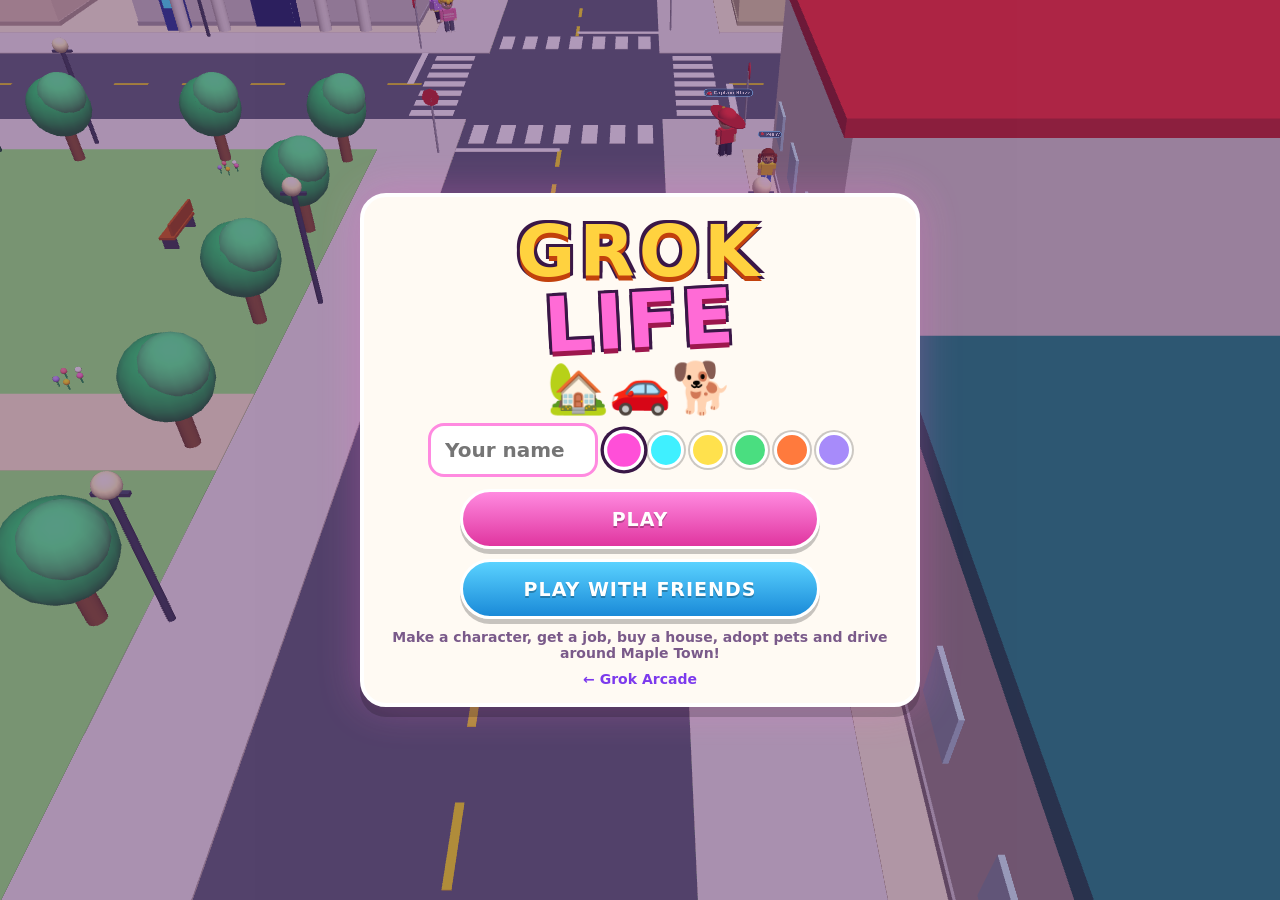
==== index.html @ e39fe11b "Lower car prices at Sal's dealership" ====
<!DOCTYPE html>
<html lang="en">
<head>
  <meta charset="UTF-8" />
  <meta name="viewport" content="width=device-width, initial-scale=1, maximum-scale=1, user-scalable=no, viewport-fit=cover" />
  <meta name="apple-mobile-web-app-capable" content="yes" />
  <meta name="mobile-web-app-capable" content="yes" />
  <meta name="theme-color" content="#38bdf8" />
  <title>GROK LIFE</title>
  <link rel="stylesheet" href="style.css?v=1" />
  <link rel="icon" href="data:image/svg+xml,%3Csvg xmlns='http://www.w3.org/2000/svg' viewBox='0 0 64 64'%3E%3Crect width='64' height='64' rx='14' fill='%2338bdf8'/%3E%3Cpath d='M12 34 32 16 52 34V52H12Z' fill='%23fff'/%3E%3Crect x='27' y='38' width='10' height='14' fill='%23ff6bd6'/%3E%3C/svg%3E" />
</head>
<body>
  <canvas id="c"></canvas>

  <div id="hud" class="hidden">
    <div id="topbar">
      <div id="moneyPill" class="pill">&#128181; <b id="moneyN">$0</b></div>
      <div id="clockPill" class="pill"><span id="clockN"></span></div>
      <span class="grow"></span>
      <button id="bMute" class="rbtn" type="button" aria-label="Sound">&#128266;</button>
      <button id="bPhone" class="rbtn phoneBtn" type="button" aria-label="Phone">&#128241;</button>
    </div>
    <div id="row2"><div id="areaPill" class="pill">&#128205; <span id="areaN"></span></div><div id="roomPill" class="pill hidden">&#128225; <span id="roomN"></span></div></div>
    <button id="needsBar" type="button"></button>
    <div id="mates"></div>
    <div id="prompt" class="hidden"></div>
    <div id="joyzone"><div id="joybase"><div id="joyknob"></div></div><div id="joyhint">DRAG TO WALK<br><small>or tap a spot</small></div></div>
    <button id="bEmote" class="hidden" type="button" aria-label="Emotes">&#128075;</button>
    <button id="bAct" type="button"><span id="actT">&bull;</span></button>
    <div id="kbdhelp">WASD move &middot; E / Space act &middot; P phone &middot; H honk &middot; M mute</div>
    <div id="guide" class="hidden"><i>&#10148;</i><b></b></div>
  </div>
  <div id="tut" class="hidden"></div>
  <div id="decorBar" class="hidden"></div>
  <div id="toasts"></div>
  <div id="pnl" class="hidden"><div id="pnlCard"></div></div>
  <div id="phone" class="hidden"></div>
  <div id="creator" class="hidden"></div>
  <div id="fade"></div>

  <div id="scrTitle" class="screen">
    <div class="card title">
      <div class="logo"><span class="lg1">GROK</span><span class="lg2">LIFE</span></div>
      <div class="paws">&#127969;&#128663;&#128021;</div>
      <div class="row prof">
        <input id="nameIn" maxlength="12" placeholder="Your name" autocomplete="off" />
        <div id="colorRow" class="swatches"></div>
      </div>
      <div class="btncol">
        <button id="bSolo" class="btn primary" type="button">PLAY</button>
        <button id="bOnline" class="btn blue" type="button">PLAY WITH FRIENDS</button>
      </div>
      <p class="foot">Make a character, get a job, buy a house, adopt pets and drive around Maple Town!</p>
      <a id="arcadeLink" class="foot link" href="https://lizethbran13-cmyk.github.io/grok-arcade/">&larr; Grok Arcade</a>
    </div>
  </div>

  <div id="scrOnline" class="screen hidden">
    <div class="card">
      <h2>PLAY WITH FRIENDS</h2>
      <p class="sub">2&ndash;3 players, each on their own phone. Friends move into the host&rsquo;s town with their own house, car and pets!</p>
      <button id="bHost" class="btn primary" type="button">HOST MY TOWN</button>
      <div class="or">or join a friend&rsquo;s town</div>
      <div class="row join">
        <input id="codeIn" maxlength="5" placeholder="CODE" autocomplete="off" autocapitalize="characters" spellcheck="false" />
        <button id="bJoin" class="btn blue" type="button">JOIN</button>
      </div>
      <div id="onlineMsg" class="msg"></div>
      <button id="bOnlineBack" class="btn alt small" type="button">BACK</button>
    </div>
  </div>

  <div id="scrMenu" class="screen hidden top">
    <div class="card">
      <h2>PAUSED</h2>
      <div class="btncol">
        <button id="bResume" class="btn primary" type="button">RESUME</button>
        <button id="bQuit" class="btn red" type="button">SAVE &amp; QUIT TO TITLE</button>
      </div>
    </div>
  </div>

  <script src="three.min.js"></script>
  <script src="peerjs.min.js"></script>
  <script src="grok-net.js"></script>
  <script src="js/data.js?v=2"></script>
  <script src="js/models.js?v=2"></script>
  <script src="js/world.js?v=2"></script>
  <script src="js/audio.js?v=2"></script>
  <script src="js/game.js?v=2"></script>
  <script src="js/ui.js?v=2"></script>
  <script src="js/cars.js?v=2"></script>
  <script src="js/npc.js?v=2"></script>
  <script src="js/pets.js?v=2"></script>
  <script src="js/work.js?v=2"></script>
  <script>GL.G.boot();</script>
</body>
</html>
---- style.css ----
:root { --ink:#3a1747; --pink:#ff6bd6; --gold:#ffd23f; --st:env(safe-area-inset-top,0px); --sb:env(safe-area-inset-bottom,0px); --sl:env(safe-area-inset-left,0px); --sr:env(safe-area-inset-right,0px); }
* { box-sizing: border-box; margin: 0; padding: 0; }
html, body { width: 100%; height: 100%; overflow: hidden; background: #a8e6ff; color: #fff; font-family: "Arial Rounded MT Bold", "Trebuchet MS", "Nunito", system-ui, sans-serif; font-weight: 800; touch-action: none; user-select: none; -webkit-user-select: none; -webkit-tap-highlight-color: transparent; -webkit-touch-callout: none; }
canvas#c { display: block; position: fixed; inset: 0; width: 100%; height: 100%; }
.hidden { display: none !important; }
button { font-family: inherit; touch-action: manipulation; cursor: pointer; }
.btn { min-height: 60px; padding: 8px 22px; border-radius: 30px; border: 3px solid #fff; background: linear-gradient(180deg,#b38bff,#7c4dea); color: #fff; font-size: 19px; font-weight: 800; letter-spacing: 1px; box-shadow: 0 5px 0 rgba(0,0,0,.22); text-shadow: 0 2px 0 rgba(0,0,0,.25); }
.btn.primary { background: linear-gradient(180deg,#ff8ae0,#e0359f); }
.btn.blue { background: linear-gradient(180deg,#5ad2ff,#1a8ad8); }
.btn.green { background: linear-gradient(180deg,#5ae07a,#1fa84a); }
.btn.red { background: linear-gradient(180deg,#ff6b7d,#d01f3a); }
.btn.alt { background: linear-gradient(180deg,#8a7aaa,#5a4a7a); }
.btn.small { min-height: 52px; font-size: 16px; padding: 6px 14px; }
.btn:active { transform: translateY(3px) scale(.97); box-shadow: 0 2px 0 rgba(0,0,0,.25); }
.btn:disabled { opacity: .45; filter: grayscale(.6); }
.rbtn { width: 60px; height: 60px; flex: 0 0 60px; border-radius: 50%; border: 3px solid #fff; background: rgba(58,23,71,.72); color: #fff; font-size: 24px; font-weight: 800; }
.grow { flex: 1; }

/* screens + cards */
.screen { position: fixed; inset: 0; z-index: 30; display: flex; align-items: center; justify-content: center; padding: calc(10px + var(--st)) calc(10px + var(--sr)) calc(10px + var(--sb)) calc(10px + var(--sl)); background: rgba(80,30,100,.45); overflow-y: auto; }
.screen.top { z-index: 60; background: rgba(60,20,80,.7); }
.card { width: min(560px, 100%); max-height: 100%; overflow-y: auto; background: #fffaf3; color: var(--ink); border: 4px solid #fff; border-radius: 26px; padding: 16px; text-align: center; box-shadow: 0 10px 0 rgba(0,0,0,.18), 0 0 40px rgba(255,107,214,.3); -webkit-overflow-scrolling: touch; touch-action: pan-y; }
.card h2 { font-size: 25px; color: #d0359a; margin-bottom: 6px; letter-spacing: 1px; }
.card h3 { font-size: 18px; color: #7c3aed; margin: 12px 0 6px; letter-spacing: 1px; }
.card .sub { font-size: 16px; color: #5a3d6a; margin-bottom: 10px; line-height: 1.35; }
.card .sub.small, .sub.small { font-size: 14px; }
.card .msg { min-height: 20px; margin: 8px 0; font-size: 16px; color: #d01f5a; }
.card .msg.ok { color: #1a7a4a; }
.btncol { display: flex; flex-direction: column; gap: 10px; margin: 12px auto 4px; width: min(360px, 100%); }
.btnrow { display: flex; gap: 10px; justify-content: center; margin-top: 12px; flex-wrap: wrap; }
.btnrow .btn { flex: 1; min-width: 130px; max-width: 260px; }
.row { display: flex; gap: 8px; align-items: center; justify-content: center; }
.or { margin: 14px 0 8px; color: #7a5a8a; font-size: 15px; }
input { font-family: inherit; font-weight: 800; font-size: 20px; padding: 12px 14px; border-radius: 16px; border: 3px solid #ff8ae0; color: var(--ink); background: #fff; outline: none; min-width: 0; user-select: text; -webkit-user-select: text; }
#codeIn { width: 150px; text-align: center; letter-spacing: 6px; text-transform: uppercase; font-size: 24px; }
.title .logo { display: flex; flex-direction: column; align-items: center; line-height: .95; margin-top: 4px; }
.lg1 { font-size: clamp(44px, 13vw, 72px); color: #ffd23f; text-shadow: 0 5px 0 #c2410c, -3px -3px 0 #3a1747, 3px -3px 0 #3a1747, -3px 3px 0 #3a1747, 3px 3px 0 #3a1747; letter-spacing: 4px; }
.lg2 { font-size: clamp(46px, 14vw, 76px); color: #ff6bd6; text-shadow: 0 5px 0 #9d174d, -3px -3px 0 #3a1747, 3px -3px 0 #3a1747, -3px 3px 0 #3a1747, 3px 3px 0 #3a1747; transform: rotate(-3deg); letter-spacing: 3px; }
.paws { font-size: 50px; margin: 2px 0 6px; animation: bob 2s ease-in-out infinite; }
@keyframes bob { 50% { transform: translateY(-6px) rotate(-8deg); } }
.prof { flex-wrap: wrap; margin: 4px 0; }
#nameIn { width: 170px; }
.swatches { display: flex; gap: 6px; }
.swatches button { width: 36px; height: 36px; border-radius: 50%; border: 3px solid #fff; box-shadow: 0 0 0 2px rgba(0,0,0,.2); }
.swatches button.on { box-shadow: 0 0 0 3px #3a1747; transform: scale(1.12); }
.foot { margin-top: 10px; font-size: 14px; color: #7a5a8a; display: block; }
.foot.link { color: #7c3aed; text-decoration: none; }
.help ol { text-align: left; padding-left: 22px; font-size: 16px; line-height: 1.4; color: #3a2350; }
.help li { margin-bottom: 8px; }

/* starter */
#starterList { display: grid; grid-template-columns: repeat(auto-fit, minmax(96px, 1fr)); gap: 8px; margin: 8px 0; }
.stcard { display: flex; flex-direction: column; align-items: center; padding: 6px 4px; border-radius: 18px; border: 4px solid #f5d0fe; background: #fff; color: var(--ink); min-height: 64px; }
.stcard.on { border-color: #ff6bd6; background: #fff0fa; transform: scale(1.04); }
.stcard b { font-size: 16px; } .stcard small { font-size: 12px; color: #7a5a8a; }
.pic { width: 76px; height: 76px; border-radius: 50%; background: radial-gradient(circle at 50% 40%, #fff, #fde7f6); flex: 0 0 auto; object-fit: contain; }
.pic.big { width: 132px; height: 132px; }
.pic.sil { filter: brightness(0) opacity(.28); }

/* HUD */
#hud { position: fixed; inset: 0; z-index: 10; pointer-events: none; }
#hud button { pointer-events: auto; }
#topbar { position: absolute; top: calc(8px + var(--st)); left: calc(8px + var(--sl)); right: calc(8px + var(--sr)); display: flex; gap: 6px; align-items: center; }
.pill { height: 46px; display: flex; align-items: center; gap: 6px; padding: 0 14px; border-radius: 23px; background: rgba(58,23,71,.78); border: 3px solid #ffd23f; color: #fff; font-size: 17px; white-space: nowrap; box-shadow: 0 4px 0 rgba(0,0,0,.18); transition: transform .12s; }
#coinPill { pointer-events: auto; min-width: 92px; }
#coinN { color: #ffd23f; font-size: 19px; }
#areaPill { border-color: #8ef0ff; min-width: 0; overflow: hidden; text-overflow: ellipsis; font-size: 15px; }
#roomPill { position: absolute; top: 58px; right: 0; border-color: #4ade80; font-size: 15px; height: 38px; }
#petChips { position: absolute; top: calc(66px + var(--st)); left: calc(8px + var(--sl)); display: flex; flex-direction: column; gap: 6px; }
.pchip2 { position: relative; display: flex; align-items: center; gap: 6px; width: 176px; min-height: 60px; padding: 4px 8px 4px 4px; border-radius: 30px; border: 3px solid #fff; background: rgba(58,23,71,.78); color: #fff; text-align: left; box-shadow: 0 4px 0 rgba(0,0,0,.2); }
.pchip2 img { width: 48px; height: 48px; border-radius: 50%; background: #fde7f6; }
.pchip2 span { flex: 1; min-width: 0; } .pchip2 b { font-size: 14px; display: block; white-space: nowrap; overflow: hidden; text-overflow: ellipsis; }
.pchip2 u { position: absolute; top: -8px; right: -6px; text-decoration: none; font-size: 18px; background: #fff; border: 2px solid #ff6b86; border-radius: 50%; width: 30px; height: 30px; display: flex; align-items: center; justify-content: center; }
.mini { display: grid; grid-template-columns: 1fr 1fr; gap: 3px; margin-top: 3px; font-style: normal; }
.mini em { display: block; height: 6px; border-radius: 3px; background: #4ade80; box-shadow: 0 0 0 1px rgba(255,255,255,.3); }
.mini.big { width: 140px; } .mini.big em { height: 7px; }
.mini .kh { background: #fb923c; } .mini .kf { background: #ff6bd6; } .mini .ke { background: #facc15; } .mini .kc { background: #38bdf8; }
#mates { position: absolute; top: calc(108px + var(--st)); right: calc(8px + var(--sr)); display: flex; flex-direction: column; gap: 4px; align-items: flex-end; }
.mate { font-size: 13px; padding: 3px 9px; border-radius: 12px; background: rgba(58,23,71,.75); border: 2px solid var(--c); white-space: nowrap; }
#sidebtns { position: absolute; right: calc(8px + var(--sr)); top: calc(150px + var(--st)); display: flex; flex-direction: column; gap: 8px; }
.sbtn { position: relative; width: 74px; height: 66px; border-radius: 18px; border: 3px solid #fff; background: rgba(58,23,71,.8); color: #fff; display: flex; flex-direction: column; align-items: center; justify-content: center; gap: 1px; box-shadow: 0 4px 0 rgba(0,0,0,.22); }
.sbtn i { font-style: normal; font-size: 26px; line-height: 1; } .sbtn span { font-size: 12px; letter-spacing: .5px; }
.sbtn.pd { background: linear-gradient(180deg,#ff8ae0,#e0359f); animation: pulse 1.2s ease-in-out infinite; }
@keyframes pulse { 50% { transform: scale(1.07); } }
.sbtn:active { transform: scale(.94); }
#prompt { position: absolute; transform: translate(-50%, -100%); padding: 6px 14px; border-radius: 16px; background: rgba(255,250,243,.96); color: var(--ink); border: 3px solid #3a1747; font-size: 17px; white-space: nowrap; box-shadow: 0 4px 0 rgba(0,0,0,.2); }
#prompt b { color: #d0359a; }
#joyzone { position: absolute; left: 0; bottom: 0; width: 50%; height: 36%; pointer-events: auto; touch-action: none; }
#joybase { position: absolute; left: 90px; top: 55%; width: 120px; height: 120px; margin: -60px 0 0 -60px; border-radius: 50%; background: rgba(255,255,255,.2); border: 4px solid rgba(255,255,255,.6); }
#joyknob { position: absolute; left: 50%; top: 50%; width: 56px; height: 56px; margin: -28px 0 0 -28px; border-radius: 50%; background: rgba(255,255,255,.92); border: 3px solid #3a1747; }
#joyhint { position: absolute; left: 12px; right: 0; bottom: calc(10px + var(--sb)); font-size: 13px; color: #fff; text-shadow: 0 2px 2px rgba(0,0,0,.6); text-align: left; } #joyhint small { font-size: 12px; }
#bAct { position: absolute; right: calc(14px + var(--sr)); bottom: calc(20px + var(--sb)); width: 108px; height: 108px; border-radius: 50%; border: 5px solid #fff; background: radial-gradient(circle at 40% 35%, #ffb0ea, #e0359f); color: #fff; font-size: 20px; font-weight: 900; box-shadow: 0 6px 0 rgba(0,0,0,.25); text-shadow: 0 2px 0 rgba(0,0,0,.3); }
#bAct.dim { background: radial-gradient(circle at 40% 35%, #c4a8f0, #7c4dea); font-size: 18px; }
#bAct.door { background: radial-gradient(circle at 40% 35%, #8ef0a0, #16a34a); }
#bAct:active, #bCare:active { transform: scale(.94); }
#bCare { position: absolute; right: calc(130px + var(--sr)); bottom: calc(28px + var(--sb)); width: 80px; height: 80px; border-radius: 50%; border: 4px solid #fff; background: radial-gradient(circle at 40% 35%, #ffd0d8, #f43f5e); color: #fff; display: flex; flex-direction: column; align-items: center; justify-content: center; box-shadow: 0 5px 0 rgba(0,0,0,.25); }
#bCare i { font-style: normal; font-size: 28px; line-height: 1; } #bCare span { font-size: 13px; }
#kbdhelp { display: none; position: absolute; left: 50%; bottom: 8px; transform: translateX(-50%); font-size: 13px; color: #fff; text-shadow: 0 1px 2px #000; white-space: nowrap; }
body.kbd #kbdhelp { display: block; } body.kbd #joyzone { display: none; }
#toasts { position: fixed; z-index: 70; left: 50%; top: calc(64px + var(--st)); transform: translateX(-50%); display: flex; flex-direction: column; gap: 6px; align-items: center; pointer-events: none; width: min(92vw, 460px); }
.toast { padding: 8px 16px; border-radius: 16px; background: rgba(58,23,71,.93); border: 3px solid #ffd23f; font-size: 16px; text-align: center; animation: tin .25s ease-out; }
.toast.bad { border-color: #ff6b86; }
@keyframes tin { from { transform: translateY(-10px); opacity: 0; } }
#fade { position: fixed; inset: 0; z-index: 90; background: #3a1747; opacity: 0; pointer-events: none; transition: opacity .25s; } #fade.on { opacity: 1; }
#tut { position: fixed; z-index: 25; left: calc(8px + var(--sl)); top: calc(134px + var(--st)); width: min(calc(100% - 104px), 420px); padding: 10px 14px; border-radius: 18px; background: #fff7d6; color: #5a3a00; border: 4px solid #f59e0b; font-size: 16px; line-height: 1.3; text-align: center; pointer-events: none; box-shadow: 0 6px 0 rgba(0,0,0,.18); animation: tutb 1.6s ease-in-out infinite; }
#tut.incare { top: calc(178px + var(--st)); }
#tut b { color: #c2410c; }
@keyframes tutb { 50% { transform: translateY(-3px); } }
#tut.incare { left: 50%; width: min(86vw, 420px); margin-left: max(-43vw, -210px); }
body.kbd #tut { top: calc(134px + var(--st)); }
#decorBar { position: fixed; z-index: 20; left: 50%; transform: translateX(-50%); bottom: calc(140px + var(--sb)); width: min(94vw, 520px); padding: 10px; border-radius: 20px; background: rgba(58,23,71,.92); border: 3px solid #ffd23f; text-align: center; }
#decorT { font-size: 16px; margin-bottom: 8px; }
.dbtns { display: flex; gap: 6px; justify-content: center; flex-wrap: wrap; } .dbtns .btn { flex: 1; min-width: 80px; }

/* care mode */
#care { position: fixed; inset: 0; z-index: 12; }
#careTouch { position: absolute; inset: 0; touch-action: none; }
#careTop { position: absolute; top: calc(8px + var(--st)); left: calc(8px + var(--sl)); right: calc(8px + var(--sr)); display: flex; gap: 8px; align-items: flex-start; pointer-events: none; }
#careHead { flex: 1; min-width: 0; background: rgba(58,23,71,.8); border: 3px solid #ff6bd6; border-radius: 20px; padding: 6px 12px; pointer-events: auto; }
#careName { background: none; border: 0; color: #fff; font-size: 22px; font-weight: 900; text-align: left; min-height: 34px; padding: 0; }
#careName small { font-size: 15px; opacity: .8; }
#careSub { font-size: 13px; color: #f5d0fe; line-height: 1.3; }
.xpb { display: inline-block; width: 60px; height: 8px; border-radius: 4px; background: rgba(255,255,255,.25); vertical-align: 1px; overflow: hidden; } .xpb em { display: block; height: 100%; background: #ffd23f; }
.xbig { width: 64px; height: 64px; flex: 0 0 64px; border-radius: 50%; border: 4px solid #fff; background: linear-gradient(180deg,#ff6b7d,#d01f3a); color: #fff; font-size: 28px; font-weight: 900; pointer-events: auto; box-shadow: 0 4px 0 rgba(0,0,0,.25); }
#careMeters { position: absolute; top: calc(92px + var(--st)); left: calc(8px + var(--sl)); right: calc(8px + var(--sr)); display: grid; grid-template-columns: 1fr 1fr; gap: 6px; pointer-events: none; }
.meter { display: flex; align-items: center; gap: 6px; background: rgba(58,23,71,.72); border-radius: 14px; padding: 4px 8px; font-size: 15px; }
.meter i { font-style: normal; font-size: 18px; } .meter b { flex: 1; height: 12px; border-radius: 6px; background: rgba(255,255,255,.22); overflow: hidden; } .meter b em { display: block; height: 100%; border-radius: 6px; transition: width .2s; }
.meter span { width: 30px; text-align: right; font-size: 14px; }
.meter.kh em { background: #fb923c; } .meter.kf em { background: #ff6bd6; } .meter.ke em { background: #facc15; } .meter.kc em { background: #38bdf8; }
#careHint { position: absolute; left: 0; right: 0; bottom: calc(160px + var(--sb)); text-align: center; font-size: 14px; color: #fff; text-shadow: 0 2px 3px rgba(0,0,0,.7); pointer-events: none; }
#careBtns { position: absolute; left: calc(6px + var(--sl)); right: calc(6px + var(--sr)); bottom: calc(8px + var(--sb)); display: grid; grid-template-columns: repeat(4, 1fr); gap: 6px; }
.cbtn { min-height: 68px; border-radius: 18px; border: 3px solid #fff; background: rgba(58,23,71,.85); color: #fff; display: flex; flex-direction: column; align-items: center; justify-content: center; box-shadow: 0 4px 0 rgba(0,0,0,.25); }
.cbtn i { font-style: normal; font-size: 26px; line-height: 1.1; } .cbtn span { font-size: 13px; letter-spacing: .5px; }
.cbtn.on { background: linear-gradient(180deg,#ff8ae0,#e0359f); }
.cbtn:active { transform: scale(.94); }
#careTool { pointer-events: none; position: absolute; left: 50%; transform: translateX(-50%); bottom: calc(186px + var(--sb)); display: flex; gap: 10px; align-items: center; background: rgba(255,247,214,.96); color: #5a3a00; border: 3px solid #f59e0b; border-radius: 20px; padding: 6px 8px 6px 14px; font-size: 15px; width: max-content; max-width: 94vw; }
#careCursor { position: fixed; z-index: 13; font-size: 44px; transform: translate(-50%, -60%); pointer-events: none; }

/* mini games */
#mgHud { position: fixed; inset: 0; z-index: 12; }
#mgTouch { position: absolute; inset: 0; touch-action: none; }
#mgTop { position: absolute; top: calc(8px + var(--st)); left: calc(8px + var(--sl)); right: calc(8px + var(--sr)); display: flex; gap: 6px; align-items: center; pointer-events: none; }
#mgTop > div { background: rgba(58,23,71,.82); border: 3px solid #ffd23f; border-radius: 18px; padding: 6px 12px; font-size: 16px; white-space: nowrap; }
#mgTitle { flex: 1; min-width: 0; overflow: hidden; text-overflow: ellipsis; } #mgScore { color: #ffd23f; font-size: 18px !important; }
#mgQuit { pointer-events: auto; }
#mgBoard { position: absolute; top: calc(78px + var(--st)); right: calc(8px + var(--sr)); display: flex; flex-direction: column; gap: 4px; pointer-events: none; }
.ob { position: relative; font-size: 14px; padding: 4px 10px 8px; border-radius: 12px; background: rgba(58,23,71,.8); border: 2px solid var(--c); min-width: 130px; overflow: hidden; }
.ob i { position: absolute; left: 0; bottom: 0; height: 4px; background: var(--c); }
#mgSub { position: absolute; top: calc(80px + var(--st)); left: 50%; transform: translateX(-50%); width: min(80vw, 440px); text-align: center; font-size: 16px; padding: 8px 12px; border-radius: 16px; background: rgba(255,255,255,.9); color: var(--ink); pointer-events: none; }
body:not(.kbd) #mgSub { top: calc(150px + var(--st)); }
.sniff { font-size: 22px; } .sniff.hot { color: #dc2626; } .sniff.warm { color: #ea580c; } .sniff.cool { color: #0284c7; } .sniff.cold { color: #1d4ed8; }
.ring { display: inline-block; width: 20px; height: 20px; border-radius: 50%; border: 4px solid #d0359a; vertical-align: -4px; animation: ring linear forwards; }
@keyframes ring { from { transform: scale(1.5); } to { transform: scale(.2); opacity: .3; } }
#mgMsg { position: absolute; top: 34%; left: 50%; transform: translate(-50%, -50%); font-size: 46px; font-weight: 900; color: #fff; text-align: center; text-shadow: 0 4px 0 #d0359a, -3px -3px 0 #3a1747, 3px -3px 0 #3a1747, -3px 3px 0 #3a1747, 3px 3px 0 #3a1747; pointer-events: none; white-space: nowrap; }
#mgMsg small { display: block; font-size: 16px; text-shadow: 0 2px 2px #000; }
#mgMsg.pop { animation: mpop .35s ease-out; } @keyframes mpop { 0% { transform: translate(-50%, -50%) scale(.4); } 70% { transform: translate(-50%, -50%) scale(1.15); } }
#mgBtns { position: absolute; left: calc(8px + var(--sl)); right: calc(8px + var(--sr)); bottom: calc(14px + var(--sb)); display: flex; gap: 8px; justify-content: center; }
.mgb { flex: 1; max-width: 140px; min-height: 76px; border-radius: 22px; border: 4px solid #fff; background: rgba(58,23,71,.85); color: #fff; font-size: 26px; font-weight: 900; display: flex; flex-direction: column; align-items: center; justify-content: center; box-shadow: 0 5px 0 rgba(0,0,0,.25); }
.mgb small { font-size: 12px; } .mgb.big { background: linear-gradient(180deg,#ff8ae0,#e0359f); max-width: 170px; } .mgb.known { border-color: #ffd23f; } .mgb.dig { max-width: 240px; font-size: 24px; min-height: 84px; }
.mgb:active { transform: scale(.93); }

/* panels */
#pnl { z-index: 40; }
.pnlHead { display: flex; align-items: center; gap: 8px; margin-bottom: 8px; }
.pnlHead h2 { flex: 1; margin: 0; text-align: left; font-size: 22px; }
.xbtn { width: 56px; height: 56px; border-radius: 50%; border: 3px solid #3a1747; background: #fff; color: var(--ink); font-size: 24px; font-weight: 900; flex: 0 0 56px; }
.tabs { display: flex; gap: 6px; margin-bottom: 10px; flex-wrap: wrap; }
.tabs button { flex: 1; min-height: 52px; min-width: 70px; border-radius: 14px; border: 3px solid #f5d0fe; background: #fff; color: var(--ink); font-size: 14px; font-weight: 800; }
.tabs button.on { border-color: #d0359a; background: #fff0fa; }
.igrid { display: grid; grid-template-columns: repeat(auto-fill, minmax(118px, 1fr)); gap: 8px; }
.ibtn { display: flex; flex-direction: column; align-items: center; gap: 2px; padding: 8px 6px; min-height: 64px; border-radius: 16px; border: 3px solid #f5d0fe; background: #fff; color: var(--ink); font-size: 14px; }
.ibtn i { font-style: normal; font-size: 30px; line-height: 1.1; } .ibtn b { font-size: 14px; } .ibtn small { font-size: 12px; color: #7a5a8a; }
.ibtn.on { border-color: #d0359a; background: #fff0fa; } .ibtn.ro { cursor: default; }
.ibtn.sh .btn { margin-top: 4px; width: 100%; padding: 4px 6px; }
.ibtn:disabled { opacity: .5; }
.prow { display: flex; gap: 10px; align-items: center; text-align: left; padding: 8px; border-radius: 18px; background: #fff; border: 3px solid #f5d0fe; margin-bottom: 8px; flex-wrap: wrap; }
.pinfo { flex: 1; min-width: 150px; } .pinfo b { font-size: 18px; } .pinfo small { display: block; font-size: 13px; color: #6a4a7a; margin-top: 2px; }
.pbtns { display: flex; gap: 6px; flex-wrap: wrap; } .pbtns .btn { min-width: 76px; }
.rar { display: inline-block; font-size: 11px; padding: 2px 8px; border-radius: 10px; background: var(--c); color: #fff; text-shadow: 0 1px 1px rgba(0,0,0,.35); vertical-align: 2px; }
.book { display: grid; grid-template-columns: repeat(auto-fill, minmax(100px, 1fr)); gap: 8px; }
.bcard { display: flex; flex-direction: column; align-items: center; gap: 2px; padding: 8px 4px; border-radius: 16px; background: #fff; border: 3px solid #f5d0fe; color: var(--ink); min-height: 64px; }
.bcard b { font-size: 14px; } .bcard small { font-size: 12px; color: #6a4a7a; } .bcard.locked { background: #f8f4fb; }
.infohead { display: flex; gap: 10px; align-items: center; text-align: left; flex-wrap: wrap; justify-content: center; }
.infohead input { width: 150px; }
.tlist { display: flex; flex-wrap: wrap; gap: 6px; justify-content: center; } .tlist span { padding: 4px 10px; border-radius: 12px; background: #eee; font-size: 14px; } .tlist span.on { background: #dcfce7; color: #166534; }
.fam { color: #be185d !important; }
.trow { display: flex; gap: 10px; align-items: center; text-align: left; padding: 8px 10px; border-radius: 16px; background: #fff; border: 3px solid #f5d0fe; margin-bottom: 8px; }
.trow > i { font-style: normal; font-size: 30px; width: 40px; text-align: center; } .trow > div { flex: 1; } .trow b { font-size: 17px; display: block; } .trow small { font-size: 13px; color: #6a4a7a; }
.trow.known { border-color: #86efac; }
.plist { display: flex; gap: 6px; justify-content: center; flex-wrap: wrap; margin: 6px 0 10px; }
.pchip { display: flex; align-items: center; gap: 6px; min-height: 48px; padding: 6px 14px; border-radius: 18px; background: #fff; font-size: 15px; border: 3px solid var(--c, #f5d0fe); color: var(--ink); font-weight: 800; }
.pchip i { width: 14px; height: 14px; border-radius: 50%; background: var(--c); } .pchip.on { background: #fff0fa; box-shadow: 0 0 0 3px #d0359a; }
.areaBtn { display: flex; align-items: center; gap: 10px; width: 100%; min-height: 64px; padding: 8px 12px; margin-bottom: 8px; border-radius: 16px; border: 3px solid #f5d0fe; background: #fff; color: var(--ink); text-align: left; }
.areaBtn .ai { font-size: 30px; width: 46px; text-align: center; } .areaBtn b { font-size: 18px; display: block; } .areaBtn small { font-size: 13px; color: #6a4a7a; }
.areaBtn:disabled { opacity: .5; }
.vbtn { display: flex; flex-direction: column; align-items: center; gap: 4px; min-width: 76px; min-height: 64px; padding: 6px; border-radius: 16px; border: 3px solid #f5d0fe; background: #fff; color: var(--ink); font-size: 13px; }
.vbtn i { width: 30px; height: 30px; border-radius: 50%; border: 2px solid #ddd; } .vbtn.on { border-color: #d0359a; background: #fff0fa; }
.vetcard { display: flex; gap: 10px; align-items: center; text-align: left; background: #ecfeff; border: 3px solid #67e8f9; border-radius: 18px; padding: 10px; margin-bottom: 10px; font-size: 15px; } .vetcard p { margin-top: 4px; line-height: 1.35; }
.gcard { display: flex; gap: 10px; align-items: center; text-align: left; padding: 10px; border-radius: 18px; background: #fff; border: 4px solid var(--c); margin-bottom: 8px; }
.gcard > i { font-style: normal; font-size: 34px; } .gcard > div { flex: 1; } .gcard b { font-size: 18px; display: block; } .gcard small { display: block; font-size: 13px; color: #6a4a7a; margin-top: 2px; }
.gcard.sug { box-shadow: 0 0 0 4px #ffd23f; }
.big { font-size: 22px; color: #d0359a; margin: 8px 0; }
.reward { display: inline-block; margin: 8px 0; padding: 8px 16px; border-radius: 16px; background: #fff7d6; border: 3px solid #f59e0b; color: #7c2d12; font-size: 18px; }
.lboard { margin: 6px 0; } .lrow { display: flex; justify-content: space-between; padding: 8px 12px; border-radius: 12px; background: #fff; border: 2px solid #f5d0fe; margin-bottom: 4px; font-size: 16px; } .lrow.me { background: #fff0fa; border-color: #d0359a; }
.streak { display: flex; gap: 6px; justify-content: center; margin: 8px 0; } .streak span { width: 38px; height: 38px; border-radius: 50%; border: 3px solid #f5d0fe; display: flex; align-items: center; justify-content: center; color: #b8a8c8; } .streak span.on { background: #ff6bd6; border-color: #fff; color: #fff; }
.egg { font-size: 96px; margin: 16px 0; animation: wob .3s ease-in-out infinite; } @keyframes wob { 25% { transform: rotate(-12deg); } 75% { transform: rotate(12deg); } }
.empty { color: #7a5a8a; font-size: 16px; padding: 14px; }

/* landscape phones */
@media (orientation: landscape) and (max-height: 520px) {
  #sidebtns { flex-direction: row; top: calc(76px + var(--st)); }
  #roomPill { top: 52px; right: auto; left: 0; position: relative; }
  #mates { top: calc(150px + var(--st)); }
  #petChips { top: calc(76px + var(--st)); }
  .pchip2 { min-height: 54px; } .pchip2 img { width: 42px; height: 42px; }
  #bAct { width: 94px; height: 94px; font-size: 18px; } #bCare { width: 72px; height: 72px; right: calc(118px + var(--sr)); }
  #careMeters { grid-template-columns: repeat(4, 1fr); top: calc(90px + var(--st)); }
  #careName { font-size: 19px; min-height: 28px; } #careSub { font-size: 12px; }
  #careBtns { grid-template-columns: repeat(8, 1fr); } .cbtn { min-height: 64px; }
  #careHint { bottom: calc(84px + var(--sb)); } #careTool { bottom: calc(108px + var(--sb)); }
  #tut.incare { top: calc(130px + var(--st)); }
  #tut { top: calc(142px + var(--st)); width: min(42vw, 380px); font-size: 15px; }
  #decorBar { bottom: calc(110px + var(--sb)); }
  #mgSub, body:not(.kbd) #mgSub { top: calc(66px + var(--st)); }
  #mgMsg { top: 40%; font-size: 38px; }
  .mgb { min-height: 68px; }
}
@media (max-width: 370px) { .pill { font-size: 14px; padding: 0 10px; } #areaPill { display: none; } }
#careToolDone { pointer-events: auto; }
@media (orientation: landscape) and (max-height: 520px) {
  #petChips { flex-direction: row; }
  .pchip2 { width: auto; padding: 4px; } .pchip2 span { display: none; }
}
body.incare #toasts { top: auto; bottom: calc(196px + var(--sb)); }
@media (orientation: landscape) and (max-height: 520px) { body.incare #toasts { bottom: calc(110px + var(--sb)); } }

/* ---------------- talk dialogue (NPCs) ---------------- */
#bAct.talk { background: radial-gradient(circle at 40% 35%, #8be9ff, #1a8ad8); }
#talk { position: fixed; inset: 0; z-index: 35; display: flex; align-items: flex-end; justify-content: center; padding: 10px calc(10px + var(--sr)) calc(12px + var(--sb)) calc(10px + var(--sl)); background: linear-gradient(180deg, rgba(40,15,60,0) 40%, rgba(40,15,60,.35)); }
#talkBox { --c: #ff6bd6; width: min(100%, 560px); max-height: calc(100% - 20px); overflow-y: auto; background: #fffaf3; color: var(--ink); border: 5px solid var(--c); border-radius: 26px; padding: 12px 14px 14px; box-shadow: 0 8px 0 rgba(0,0,0,.22); animation: talkIn .18s ease-out; }
@keyframes talkIn { from { transform: translateY(30px); opacity: 0; } to { transform: none; opacity: 1; } }
#talkHead { display: flex; align-items: center; gap: 10px; }
#talkPic { width: 60px; height: 60px; flex: 0 0 60px; border-radius: 50%; border: 4px solid #fff; box-shadow: 0 0 0 3px var(--c); display: flex; align-items: center; justify-content: center; font-size: 34px; }
#talkWho { flex: 1; min-width: 0; display: flex; flex-direction: column; line-height: 1.15; }
#talkWho b { font-size: 21px; }
#talkWho small { font-size: 14px; color: #7a5a8a; }
#talkWho .hearts { font-size: 15px; color: #ff4f8b; white-space: nowrap; overflow: hidden; text-overflow: ellipsis; }
#talkWho .hearts i { font-style: normal; color: #e5d5ee; }
#talkPet { width: 56px; height: 56px; flex: 0 0 56px; border-radius: 16px; background: #f3e8ff; object-fit: contain; }
#talkX { width: 60px; height: 60px; flex: 0 0 60px; border-radius: 50%; border: 3px solid #3a1747; background: #fff; color: var(--ink); font-size: 24px; font-weight: 900; }
#talkText { margin: 10px 2px 12px; font-size: 18px; line-height: 1.35; font-weight: 700; min-height: 2.7em; }
#talkBtns { display: grid; grid-template-columns: 1fr 1fr; gap: 10px; }
#talkBtns .btn { min-height: 60px; padding: 6px 8px; font-size: 16px; letter-spacing: .5px; border-radius: 22px; }
#talkBtns[data-n="5"] .btn:last-child, #talkBtns[data-n="3"] .btn:last-child { grid-column: 1 / -1; }
@media (orientation: landscape) and (max-height: 520px) {
  #talk { padding-top: 6px; padding-bottom: calc(6px + var(--sb)); }
  #talkBox { width: min(100%, 760px); padding: 8px 12px 10px; }
  #talkText { margin: 6px 2px 8px; font-size: 16px; min-height: 0; }
  #talkBtns { grid-template-columns: repeat(auto-fit, minmax(130px, 1fr)); gap: 8px; }
  #talkBtns[data-n="5"] .btn:last-child, #talkBtns[data-n="3"] .btn:last-child { grid-column: auto; }
}

/* ================= GROK LIFE ================= */
html, body { background: #87ceeb; }
#topbar .pill { border-color: #ffd23f; }
#moneyPill { min-width: 96px; transition: transform .15s; } #moneyN { color: #86efac; font-size: 18px; }
#clockPill { border-color: #8ef0ff; font-size: 15px; }
.phoneBtn { background: linear-gradient(180deg,#5ad2ff,#1a8ad8) !important; }
#row2 { position: absolute; top: calc(60px + var(--st)); left: calc(8px + var(--sl)); right: calc(8px + var(--sr)); display: flex; gap: 6px; }
#row2 .pill { height: 36px; font-size: 14px; max-width: 60vw; overflow: hidden; text-overflow: ellipsis; }
#roomPill { position: static; }
#needsBar { pointer-events: auto; position: absolute; top: calc(102px + var(--st)); left: calc(8px + var(--sl)); display: flex; gap: 6px; align-items: center; padding: 5px 8px; border-radius: 18px; background: rgba(58,23,71,.75); border: 3px solid #fff; color: #fff; min-height: 44px; }
.nd { display: flex; flex-direction: column; align-items: center; width: 40px; } .nd i { font-style: normal; font-size: 16px; line-height: 1.1; }
.nd em { display: block; width: 34px; height: 6px; border-radius: 3px; background: rgba(255,255,255,.25); overflow: hidden; } .nd em b { display: block; height: 100%; }
.nd.low { animation: pulse 1s infinite; } .moodF { font-size: 22px; margin-left: 2px; }
#mates { top: calc(152px + var(--st)); }
#bEmote { position: absolute; right: calc(130px + var(--sr)); bottom: calc(30px + var(--sb)); width: 70px; height: 70px; border-radius: 50%; border: 4px solid #fff; background: radial-gradient(circle at 40% 35%, #fde68a, #f59e0b); font-size: 30px; }
#bAct { color: #fff; font-size: 20px; font-weight: 900; text-shadow: 0 2px 0 rgba(0,0,0,.3); box-shadow: 0 6px 0 rgba(0,0,0,.25); }
#bAct.talk { background: radial-gradient(circle at 40% 35%, #8be9ff, #1a8ad8); }
#guide { position: fixed; z-index: 9; transform: translate(-50%, -50%); pointer-events: none; display: flex; flex-direction: column; align-items: center; }
#guide i { font-style: normal; font-size: 40px; color: #ffd23f; text-shadow: 0 0 6px #3a1747, 0 0 2px #000; display: block; }
#guide b { font-size: 13px; padding: 2px 8px; border-radius: 10px; background: rgba(58,23,71,.85); color: #fff; white-space: nowrap; }
#tut { top: calc(156px + var(--st)); }
#decorBar { bottom: calc(140px + var(--sb)); max-height: 40vh; overflow-y: auto; }
.dtitle { font-size: 15px; margin-bottom: 6px; } .dinv { display: flex; gap: 6px; flex-wrap: wrap; justify-content: center; margin-bottom: 8px; }
.dinv .chip, #decorBar .chip { background: #fff; }
/* panel */
#pnl { position: fixed; inset: 0; z-index: 40; display: flex; align-items: center; justify-content: center; padding: calc(10px + var(--st)) calc(10px + var(--sr)) calc(10px + var(--sb)) calc(10px + var(--sl)); background: rgba(30,20,60,.45); }
#pnlCard { width: min(560px, 100%); max-height: 100%; overflow-y: auto; background: #fffaf3; color: var(--ink); border: 4px solid #fff; border-radius: 26px; padding: 14px; text-align: center; box-shadow: 0 10px 0 rgba(0,0,0,.18); touch-action: pan-y; -webkit-overflow-scrolling: touch; }
#pnlCard h3, #creator h4 { font-size: 16px; color: #7c3aed; margin: 10px 0 6px; }
#pnlCard .sub { font-size: 15px; color: #5a3d6a; margin-bottom: 8px; line-height: 1.35; } .small { font-size: 13px !important; }
#pnlCard .pnlHead h2 { color: #0369a1; }
.say { margin: 8px 0 10px; padding: 12px; border-radius: 18px; background: #e0f2fe; color: #0c4a6e; font-size: 18px; line-height: 1.35; }
.grid { display: grid; grid-template-columns: repeat(auto-fill, minmax(118px, 1fr)); gap: 8px; }
.item { display: flex; flex-direction: column; align-items: center; gap: 2px; padding: 8px 6px; min-height: 76px; border-radius: 16px; border: 3px solid #bae6fd; background: #fff; color: var(--ink); font-size: 14px; }
.item i { font-style: normal; font-size: 30px; line-height: 1.1; } .item b { font-size: 14px; } .item small { font-size: 12px; color: #6a4a7a; } .item:disabled { opacity: .45; }
.item img { width: 64px; height: 64px; }
.chiprow { display: flex; gap: 6px; flex-wrap: wrap; justify-content: center; margin: 4px 0; }
.chip { min-height: 48px; padding: 6px 12px; border-radius: 16px; border: 3px solid #e9d5ff; background: #fff; color: var(--ink); font-size: 14px; font-weight: 800; }
.chip.on { border-color: #d0359a; background: #fff0fa; } .chip:disabled { opacity: .45; }
.swrow { display: flex; gap: 6px; flex-wrap: wrap; justify-content: center; margin: 4px 0; }
.swc { width: 44px; height: 44px; border-radius: 50%; border: 3px solid #fff; box-shadow: 0 0 0 2px rgba(0,0,0,.2); }
.swc.on { box-shadow: 0 0 0 4px #3a1747; transform: scale(1.1); }
.list { display: flex; flex-direction: column; gap: 4px; }
.lrow { align-items: center; gap: 8px; text-align: left; } .lrow b { flex: 1; } .lrow b small { display: block; font-size: 12px; color: #6a4a7a; font-weight: 700; }
.lrow .btn { min-height: 48px; font-size: 14px; padding: 4px 12px; } .lrow.job { flex-wrap: wrap; } .lrow.hl { border-color: #d0359a; background: #fff0fa; }
.dot { display: inline-block; width: 14px; height: 14px; border-radius: 50%; vertical-align: -2px; margin-right: 4px; }
.red { color: #dc2626; } .sm { font-size: 13px; }
.days { display: flex; gap: 6px; justify-content: center; flex-wrap: wrap; margin: 8px 0; }
.days span { width: 44px; height: 44px; border-radius: 50%; border: 3px solid #e9d5ff; display: flex; align-items: center; justify-content: center; color: #9a8aa8; font-size: 13px; }
.days span.done { background: #22c55e; color: #fff; border-color: #fff; } .days span.on { border-color: #d0359a; color: #d0359a; }
.meter { color: #fff; }
/* phone */
#phone { position: fixed; inset: 0; z-index: 45; display: flex; align-items: center; justify-content: center; background: rgba(20,20,50,.45); padding: calc(10px + var(--st)) 10px calc(10px + var(--sb)); }
.phBox { width: min(380px, 100%); max-height: 100%; overflow-y: auto; background: linear-gradient(180deg,#1e1b4b,#312e81); border: 6px solid #111827; border-radius: 34px; padding: 12px; box-shadow: 0 12px 0 rgba(0,0,0,.25); }
.phTop { display: flex; align-items: center; gap: 8px; color: #fff; margin-bottom: 10px; font-size: 16px; } .phTop span { flex: 1; text-align: left; } .phTop b { color: #86efac; }
.apps { display: grid; grid-template-columns: repeat(3, 1fr); gap: 10px; }
.app { min-height: 84px; border-radius: 22px; border: 3px solid rgba(255,255,255,.5); background: rgba(255,255,255,.12); color: #fff; display: flex; flex-direction: column; align-items: center; justify-content: center; gap: 4px; font-size: 13px; font-weight: 800; }
.app i { font-style: normal; font-size: 32px; line-height: 1; } .app:active { transform: scale(.94); }
/* creator: bottom sheet over a 3D preview */
#creator { position: fixed; z-index: 42; left: 0; right: 0; bottom: 0; max-height: 56%; overflow-y: auto; background: #fffaf3; color: var(--ink); border-top: 5px solid #ff6bd6; border-radius: 26px 26px 0 0; padding: 10px 12px calc(10px + var(--sb)); text-align: center; touch-action: pan-y; }
.crTop { display: flex; align-items: center; gap: 8px; } .crTop b { flex: 1; font-size: 18px; color: #d0359a; text-align: left; }
.rb { width: 56px; height: 56px; border-radius: 50%; border: 3px solid #3a1747; background: #fff; font-size: 24px; font-weight: 900; color: var(--ink); }
#crName { width: 100%; margin: 6px 0; }
.tab { flex: 1; min-height: 52px; min-width: 70px; border-radius: 14px; border: 3px solid #f5d0fe; background: #fff; color: var(--ink); font-size: 14px; font-weight: 800; } .tab.on { border-color: #d0359a; background: #fff0fa; }
@media (orientation: landscape) and (max-height: 520px) { #creator { left: auto; top: 0; width: 50%; max-height: none; border-radius: 26px 0 0 26px; border-top: 0; border-left: 5px solid #ff6bd6; } #needsBar { top: calc(100px + var(--st)); } #tut { top: calc(152px + var(--st)); } }
/* work shift overlay */
#workOv { position: fixed; inset: 0; z-index: 50; display: flex; flex-direction: column; align-items: center; gap: 10px; padding: calc(10px + var(--st)) calc(10px + var(--sr)) calc(12px + var(--sb)) calc(10px + var(--sl)); background: linear-gradient(180deg,#38bdf8,#7c3aed); color: #fff; }
.wTop { display: flex; gap: 8px; width: min(560px, 100%); align-items: center; } .wTop b { flex: 1; font-size: 19px; text-align: left; }
.wTop span { padding: 6px 12px; border-radius: 16px; background: rgba(0,0,0,.25); font-size: 17px; }
.wVerb { font-size: 18px; text-shadow: 0 2px 0 rgba(0,0,0,.25); }
#wBody { flex: 1; width: min(560px, 100%); display: flex; flex-direction: column; gap: 10px; min-height: 0; }
.wCard { background: #fffaf3; color: var(--ink); border-radius: 24px; padding: 14px; text-align: center; border: 4px solid #fff; } .wCard p { font-size: 19px; margin-top: 4px; }
.wEmoji { font-size: 64px; line-height: 1.1; }
.wOpts { display: flex; flex-direction: column; gap: 10px; } .wOpt { min-height: 66px; font-size: 20px; background: linear-gradient(180deg,#fff,#e0e7ff); color: var(--ink); text-shadow: none; }
.wOpt.ok { background: linear-gradient(180deg,#86efac,#22c55e); color: #fff; } .wOpt.bad { background: linear-gradient(180deg,#fca5a5,#ef4444); color: #fff; }
.wField { position: relative; flex: 1; border-radius: 24px; background: rgba(255,255,255,.18); border: 4px dashed rgba(255,255,255,.6); overflow: hidden; touch-action: none; }
.wTgt { position: absolute; width: 72px; height: 72px; margin: -36px 0 0 -36px; border-radius: 50%; border: 4px solid #fff; background: rgba(255,255,255,.9); font-size: 40px; animation: tin .2s ease-out; }
.wTgt.ok { transform: scale(1.3); opacity: 0; transition: .2s; } .wTgt.bad { background: #fca5a5; }
.wQuit { align-self: center; } .wPromo { font-size: 22px; color: #d0359a; margin: 8px 0; } .wCard .big { color: #16a34a; }
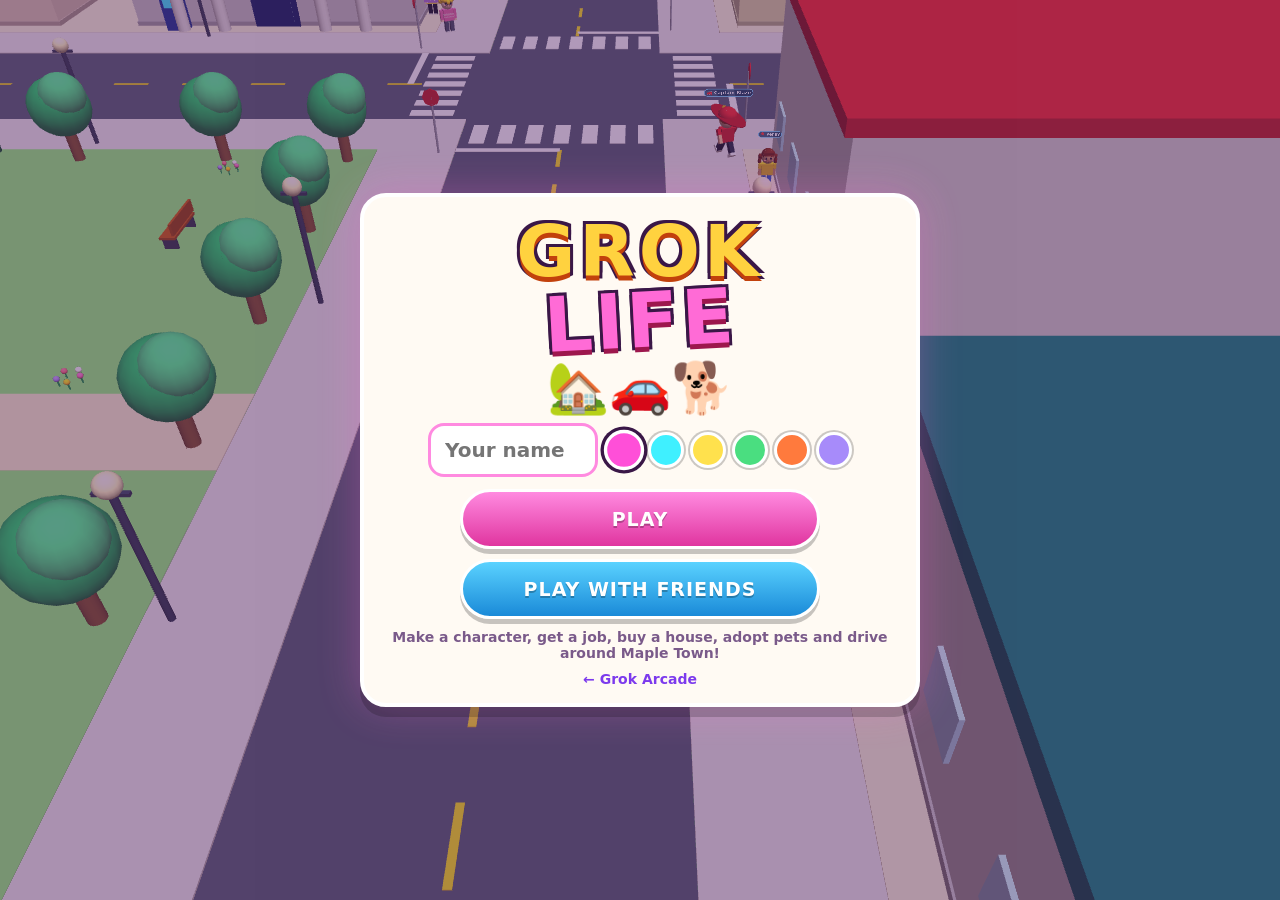
==== commit bbec8834: "Fix HUD flicker + broken touch controls; queue daily bonus after tutorial step; cache-bust v3" ====
--- a/index.html
+++ b/index.html
@@ -7,7 +7,7 @@
   <meta name="mobile-web-app-capable" content="yes" />
   <meta name="theme-color" content="#38bdf8" />
   <title>GROK LIFE</title>
-  <link rel="stylesheet" href="style.css?v=1" />
+  <link rel="stylesheet" href="style.css?v=3" />
   <link rel="icon" href="data:image/svg+xml,%3Csvg xmlns='http://www.w3.org/2000/svg' viewBox='0 0 64 64'%3E%3Crect width='64' height='64' rx='14' fill='%2338bdf8'/%3E%3Cpath d='M12 34 32 16 52 34V52H12Z' fill='%23fff'/%3E%3Crect x='27' y='38' width='10' height='14' fill='%23ff6bd6'/%3E%3C/svg%3E" />
 </head>
 <body>
@@ -84,16 +84,16 @@
   <script src="three.min.js"></script>
   <script src="peerjs.min.js"></script>
   <script src="grok-net.js"></script>
-  <script src="js/data.js?v=2"></script>
-  <script src="js/models.js?v=2"></script>
-  <script src="js/world.js?v=2"></script>
-  <script src="js/audio.js?v=2"></script>
-  <script src="js/game.js?v=2"></script>
-  <script src="js/ui.js?v=2"></script>
-  <script src="js/cars.js?v=2"></script>
-  <script src="js/npc.js?v=2"></script>
-  <script src="js/pets.js?v=2"></script>
-  <script src="js/work.js?v=2"></script>
+  <script src="js/data.js?v=3"></script>
+  <script src="js/models.js?v=3"></script>
+  <script src="js/world.js?v=3"></script>
+  <script src="js/audio.js?v=3"></script>
+  <script src="js/game.js?v=3"></script>
+  <script src="js/ui.js?v=3"></script>
+  <script src="js/cars.js?v=3"></script>
+  <script src="js/npc.js?v=3"></script>
+  <script src="js/pets.js?v=3"></script>
+  <script src="js/work.js?v=3"></script>
   <script>GL.G.boot();</script>
 </body>
 </html>
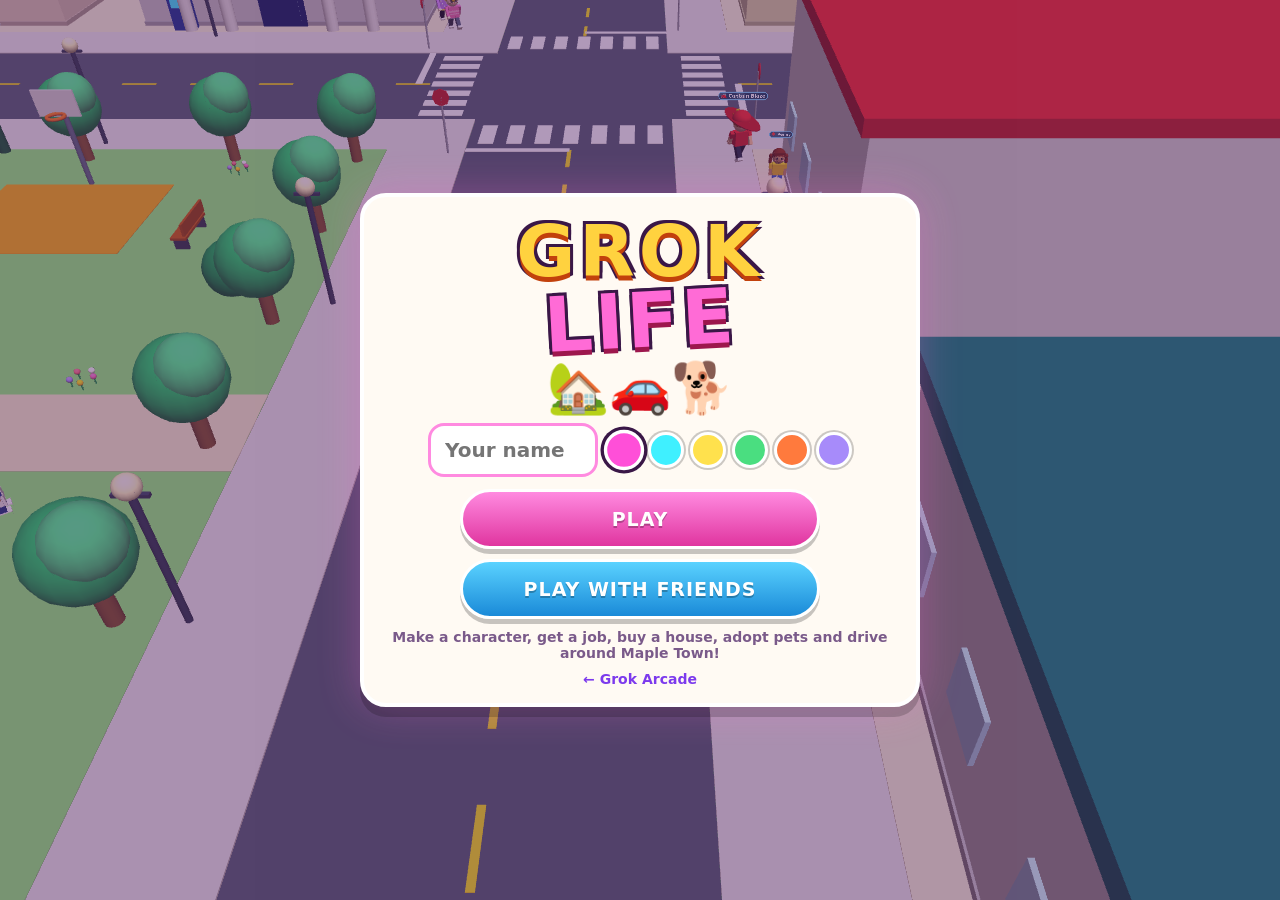
==== commit da9ed7bc: "Health, injuries, clinic + ambulance + insurance; optional cartoon crime with heists & police chases" ====
--- a/index.html
+++ b/index.html
@@ -7,7 +7,7 @@
   <meta name="mobile-web-app-capable" content="yes" />
   <meta name="theme-color" content="#38bdf8" />
   <title>GROK LIFE</title>
-  <link rel="stylesheet" href="style.css?v=3" />
+  <link rel="stylesheet" href="style.css?v=4" />
   <link rel="icon" href="data:image/svg+xml,%3Csvg xmlns='http://www.w3.org/2000/svg' viewBox='0 0 64 64'%3E%3Crect width='64' height='64' rx='14' fill='%2338bdf8'/%3E%3Cpath d='M12 34 32 16 52 34V52H12Z' fill='%23fff'/%3E%3Crect x='27' y='38' width='10' height='14' fill='%23ff6bd6'/%3E%3C/svg%3E" />
 </head>
 <body>
@@ -23,6 +23,7 @@
     </div>
     <div id="row2"><div id="areaPill" class="pill">&#128205; <span id="areaN"></span></div><div id="roomPill" class="pill hidden">&#128225; <span id="roomN"></span></div></div>
     <button id="needsBar" type="button"></button>
+    <div id="status"></div>
     <div id="mates"></div>
     <div id="prompt" class="hidden"></div>
     <div id="joyzone"><div id="joybase"><div id="joyknob"></div></div><div id="joyhint">DRAG TO WALK<br><small>or tap a spot</small></div></div>
@@ -84,16 +85,19 @@
   <script src="three.min.js"></script>
   <script src="peerjs.min.js"></script>
   <script src="grok-net.js"></script>
-  <script src="js/data.js?v=3"></script>
-  <script src="js/models.js?v=3"></script>
-  <script src="js/world.js?v=3"></script>
-  <script src="js/audio.js?v=3"></script>
-  <script src="js/game.js?v=3"></script>
-  <script src="js/ui.js?v=3"></script>
-  <script src="js/cars.js?v=3"></script>
-  <script src="js/npc.js?v=3"></script>
-  <script src="js/pets.js?v=3"></script>
-  <script src="js/work.js?v=3"></script>
+  <script src="js/data.js?v=4"></script>
+  <script src="js/models.js?v=4"></script>
+  <script src="js/world.js?v=4"></script>
+  <script src="js/audio.js?v=4"></script>
+  <script src="js/game.js?v=4"></script>
+  <script src="js/ui.js?v=4"></script>
+  <script src="js/cars.js?v=4"></script>
+  <script src="js/npc.js?v=4"></script>
+  <script src="js/pets.js?v=4"></script>
+  <script src="js/work.js?v=4"></script>
+  <script src="js/health.js?v=4"></script>
+  <script src="js/crime.js?v=4"></script>
+  <script src="js/strays.js?v=4"></script>
   <script>GL.G.boot();</script>
 </body>
 </html>
--- a/style.css
+++ b/style.css
@@ -338,3 +338,50 @@
 .wTgt { position: absolute; width: 72px; height: 72px; margin: -36px 0 0 -36px; border-radius: 50%; border: 4px solid #fff; background: rgba(255,255,255,.9); font-size: 40px; animation: tin .2s ease-out; }
 .wTgt.ok { transform: scale(1.3); opacity: 0; transition: .2s; } .wTgt.bad { background: #fca5a5; }
 .wQuit { align-self: center; } .wPromo { font-size: 22px; color: #d0359a; margin: 8px 0; } .wCard .big { color: #16a34a; }
+
+/* ---------- health / crime / animal control (v4) ---------- */
+.nd.hp { width: 44px; } .nd.hp i { display: flex; align-items: center; gap: 1px; } .nd.hp small { font-size: 11px; font-weight: 800; }
+.nd.hp em { width: 40px; }
+#status { position: absolute; top: calc(156px + var(--st)); left: calc(8px + var(--sl)); max-width: min(62vw, 420px); display: flex; flex-direction: column; gap: 5px; align-items: flex-start; pointer-events: none; }
+#status:empty { display: none; }
+.spill { pointer-events: auto; display: inline-flex; align-items: center; gap: 4px; min-height: 36px; max-width: 100%; padding: 4px 12px; border-radius: 18px; border: 3px solid #fff; background: rgba(58,23,71,.82); color: #fff; font-size: 14px; font-weight: 800; line-height: 1.15; text-align: left; box-shadow: 0 3px 0 rgba(0,0,0,.18); }
+.spill.red { background: rgba(185,28,28,.9); } .spill.green { background: rgba(77,124,15,.92); }
+.spill.wanted { font-size: 16px; letter-spacing: 1px; animation: pulse 1s infinite; }
+body.hasStatus #tut { top: calc(206px + var(--st)); }
+body.hasStatus #mates { top: calc(152px + var(--st)); }
+.hpBig { display: flex; flex-direction: column; gap: 6px; margin: 6px 0 10px; } .hpBig b { font-size: 20px; }
+.hpBig .meter { height: 16px; padding: 3px; } .hpBig .meter em { display: block; height: 10px; border-radius: 5px; }
+#pnlCard .meter em { display: block; height: 10px; border-radius: 5px; min-width: 2px; }
+.appt { margin: 8px 0; padding: 10px 12px; border-radius: 16px; background: #ecfeff; border: 3px solid #0891b2; color: #164e63; font-size: 15px; text-align: left; }
+.appt small { color: #0e7490; }
+.btncol .btn.small { width: 100%; }
+/* fullscreen story overlays (insurance call, heists, jail) share the work overlay look */
+.ovl { position: fixed; inset: 0; z-index: 55; display: flex; flex-direction: column; align-items: center; justify-content: center; gap: 10px; padding: calc(12px + var(--st)) calc(12px + var(--sr)) calc(14px + var(--sb)) calc(12px + var(--sl)); background: linear-gradient(180deg,#0ea5e9,#6d28d9); color: #fff; text-align: center; overflow-y: auto; }
+.ovl.crime { background: linear-gradient(180deg,#1e293b,#7c2d12); justify-content: flex-start; }
+.ovl .wTop { width: min(560px, 100%); }
+.insBox { position: relative; width: min(440px, 100%); padding: 18px 16px; border-radius: 26px; background: rgba(255,255,255,.14); border: 4px solid rgba(255,255,255,.7); display: flex; flex-direction: column; gap: 10px; align-items: center; }
+.insBox h2 { font-size: 24px; margin: 0; } .insBox p { font-size: 17px; line-height: 1.35; margin: 0; } .insBox .sub { color: #e0e7ff; font-size: 15px; }
+.insBox .btncol { width: 100%; display: flex; flex-direction: column; gap: 8px; } .insBox .btn { width: 100%; }
+.insFace { font-size: 64px; line-height: 1; }
+.holdBar { width: 100%; height: 14px; border-radius: 7px; background: rgba(0,0,0,.3); overflow: hidden; } .holdBar em { display: block; height: 100%; width: 0; background: #facc15; transition: width .4s; }
+.wantedBig { font-size: 40px; color: #facc15; letter-spacing: 4px; text-shadow: 0 3px 0 rgba(0,0,0,.35); }
+.hzBox { width: min(440px, 100%); padding: 14px; border-radius: 22px; background: rgba(0,0,0,.25); display: flex; flex-direction: column; align-items: center; gap: 10px; }
+.hzLane { position: relative; width: 100%; height: 90px; border-radius: 16px; background: repeating-linear-gradient(90deg,#334155 0 22px,#1e293b 22px 44px); overflow: hidden; }
+.hzLane i { position: absolute; top: 0; bottom: 0; width: 6px; margin-left: -3px; background: #22c55e; box-shadow: 0 0 12px #22c55e; }
+.hzLane i.near { background: #ef4444; box-shadow: 0 0 14px #ef4444; }
+.hzLane b { position: absolute; top: 50%; transform: translate(-50%, -50%); font-size: 46px; }
+.hzLane::after { content: ''; position: absolute; top: 0; bottom: 0; left: 20%; width: 60%; background: rgba(239,68,68,.12); border-left: 2px dashed rgba(239,68,68,.6); border-right: 2px dashed rgba(239,68,68,.6); }
+.hzDial { position: relative; width: 180px; height: 180px; border-radius: 50%; background: radial-gradient(circle,#94a3b8 0 30%,#475569 31% 100%); border: 6px solid #e2e8f0; }
+.hzDial em, .hzDial i { position: absolute; left: 50%; top: 50%; width: 0; height: 0; }
+.hzDial em::before { content: ''; position: absolute; left: -14px; top: -86px; width: 28px; height: 22px; border-radius: 8px; background: #facc15; box-shadow: 0 0 10px #facc15; }
+.hzDial i::before { content: ''; position: absolute; left: -4px; top: -80px; width: 8px; height: 80px; border-radius: 4px; background: #ef4444; }
+.ovl .btn.hzBig { color: #fff; min-height: 84px; font-size: 24px; width: min(360px, 100%); }
+.ovl .wField { width: min(560px, 100%); min-height: 52vh; }
+.insBox.jail { background: rgba(30,41,59,.85); overflow: hidden; }
+.insBox.jail .bars { position: absolute; inset: 0; background: repeating-linear-gradient(90deg, transparent 0 34px, rgba(203,213,225,.35) 34px 40px); pointer-events: none; }
+.insBox.jail > *:not(.bars) { position: relative; }
+/* keep the phone + mute buttons fully on screen on narrow phones (390px) */
+#topbar .pill { min-width: 0; flex: 0 1 auto; overflow: hidden; text-overflow: ellipsis; }
+#topbar #moneyPill { flex: 0 0 auto; }
+@media (max-width: 430px) { #topbar .pill { padding: 0 9px; } #clockPill { font-size: 13px; } #moneyPill { min-width: 0; } #moneyN { font-size: 16px; } #topbar { gap: 5px; } }
+body.inOvl #toasts { top: auto; bottom: calc(16px + var(--sb)); }
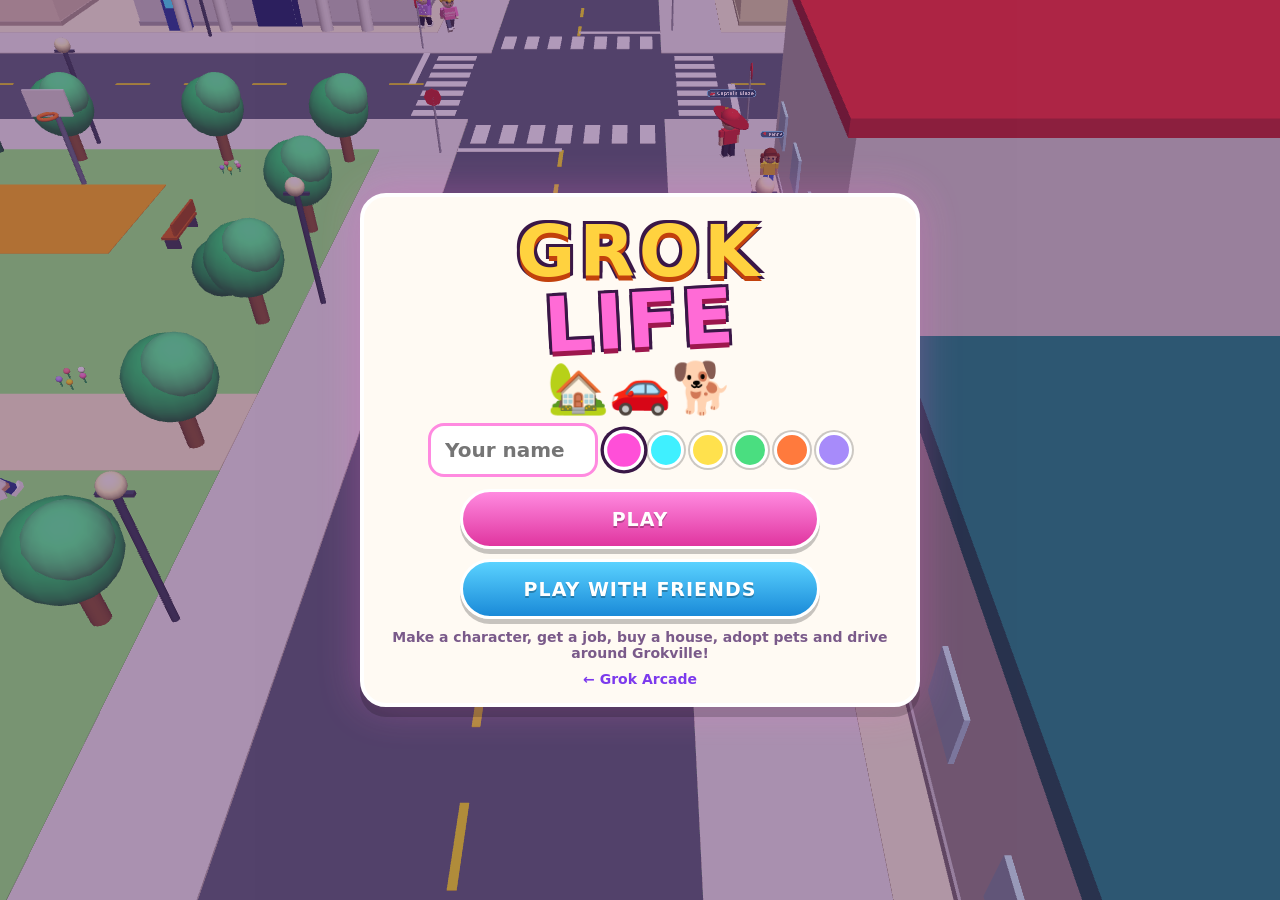
==== commit e4be792f: "Run-over (cartoon, host-refereed in co-op), car damage + breakdowns + tow truck, Honest Hank's & Ske" ====
--- a/index.html
+++ b/index.html
@@ -7,7 +7,7 @@
   <meta name="mobile-web-app-capable" content="yes" />
   <meta name="theme-color" content="#38bdf8" />
   <title>GROK LIFE</title>
-  <link rel="stylesheet" href="style.css?v=4" />
+  <link rel="stylesheet" href="style.css?v=5" />
   <link rel="icon" href="data:image/svg+xml,%3Csvg xmlns='http://www.w3.org/2000/svg' viewBox='0 0 64 64'%3E%3Crect width='64' height='64' rx='14' fill='%2338bdf8'/%3E%3Cpath d='M12 34 32 16 52 34V52H12Z' fill='%23fff'/%3E%3Crect x='27' y='38' width='10' height='14' fill='%23ff6bd6'/%3E%3C/svg%3E" />
 </head>
 <body>
@@ -26,10 +26,11 @@
     <div id="status"></div>
     <div id="mates"></div>
     <div id="prompt" class="hidden"></div>
-    <div id="joyzone"><div id="joybase"><div id="joyknob"></div></div><div id="joyhint">DRAG TO WALK<br><small>or tap a spot</small></div></div>
+    <div id="joyzone"><div id="joybase"><div id="joyknob"></div></div><div id="joyhint">DRAG TO WALK<br><small>tap a spot · drag the world to look around</small></div></div>
     <button id="bEmote" class="hidden" type="button" aria-label="Emotes">&#128075;</button>
     <button id="bAct" type="button"><span id="actT">&bull;</span></button>
-    <div id="kbdhelp">WASD move &middot; E / Space act &middot; P phone &middot; H honk &middot; M mute</div>
+    <div id="camBtns"><button id="bCamIn" type="button" aria-label="Zoom in">&#65291;</button><button id="bCamOut" type="button" aria-label="Zoom out">&#65293;</button><button id="bCamC" type="button" aria-label="Recenter camera">&#127919;</button></div>
+    <div id="kbdhelp">WASD move &middot; drag/Q/R look &middot; +/- zoom &middot; E / Space act &middot; P phone &middot; H honk &middot; M mute</div>
     <div id="guide" class="hidden"><i>&#10148;</i><b></b></div>
   </div>
   <div id="tut" class="hidden"></div>
@@ -52,7 +53,7 @@
         <button id="bSolo" class="btn primary" type="button">PLAY</button>
         <button id="bOnline" class="btn blue" type="button">PLAY WITH FRIENDS</button>
       </div>
-      <p class="foot">Make a character, get a job, buy a house, adopt pets and drive around Maple Town!</p>
+      <p class="foot">Make a character, get a job, buy a house, adopt pets and drive around Grokville!</p>
       <a id="arcadeLink" class="foot link" href="https://lizethbran13-cmyk.github.io/grok-arcade/">&larr; Grok Arcade</a>
     </div>
   </div>
@@ -85,19 +86,20 @@
   <script src="three.min.js"></script>
   <script src="peerjs.min.js"></script>
   <script src="grok-net.js"></script>
-  <script src="js/data.js?v=4"></script>
-  <script src="js/models.js?v=4"></script>
-  <script src="js/world.js?v=4"></script>
-  <script src="js/audio.js?v=4"></script>
-  <script src="js/game.js?v=4"></script>
-  <script src="js/ui.js?v=4"></script>
-  <script src="js/cars.js?v=4"></script>
-  <script src="js/npc.js?v=4"></script>
-  <script src="js/pets.js?v=4"></script>
-  <script src="js/work.js?v=4"></script>
-  <script src="js/health.js?v=4"></script>
-  <script src="js/crime.js?v=4"></script>
-  <script src="js/strays.js?v=4"></script>
+  <script src="js/data.js?v=5"></script>
+  <script src="js/models.js?v=5"></script>
+  <script src="js/world.js?v=5"></script>
+  <script src="js/audio.js?v=5"></script>
+  <script src="js/game.js?v=5"></script>
+  <script src="js/ui.js?v=5"></script>
+  <script src="js/cars.js?v=5"></script>
+  <script src="js/npc.js?v=5"></script>
+  <script src="js/pets.js?v=5"></script>
+  <script src="js/work.js?v=5"></script>
+  <script src="js/health.js?v=5"></script>
+  <script src="js/crime.js?v=5"></script>
+  <script src="js/strays.js?v=5"></script>
+  <script src="js/autoshop.js?v=5"></script>
   <script>GL.G.boot();</script>
 </body>
 </html>
--- a/style.css
+++ b/style.css
@@ -385,3 +385,26 @@
 #topbar #moneyPill { flex: 0 0 auto; }
 @media (max-width: 430px) { #topbar .pill { padding: 0 9px; } #clockPill { font-size: 13px; } #moneyPill { min-width: 0; } #moneyN { font-size: 16px; } #topbar { gap: 5px; } }
 body.inOvl #toasts { top: auto; bottom: calc(16px + var(--sb)); }
+
+/* v5: car condition, mechanics */
+.spill.warn { background: rgba(180,83,9,.92); }
+.condBar { position: relative; height: 22px; border-radius: 11px; background: #e5e7eb; overflow: hidden; margin: 6px 0 8px; border: 2px solid #fff; box-shadow: 0 1px 3px rgba(0,0,0,.2); }
+.condBar em { position: absolute; left: 0; top: 0; bottom: 0; border-radius: 11px; }
+.condBar span { position: relative; display: block; text-align: center; font-weight: 800; font-size: 13px; line-height: 18px; color: #111827; }
+.list.bill .lrow { padding: 6px 10px; } .list.bill .lrow small { display: inline; font-weight: 500; opacity: .75; } .list.bill .tot { border-top: 2px dashed #a8a29e; }
+
+/* v5: free camera buttons, phone notifications, pet alert */
+#camBtns { position: absolute; right: calc(28px + var(--sr)); bottom: calc(142px + var(--sb)); display: flex; flex-direction: column; gap: 6px; pointer-events: auto; }
+#camBtns button { width: 44px; height: 44px; border-radius: 50%; border: 3px solid #fff; background: rgba(58,23,71,.6); color: #fff; font-size: 20px; font-weight: 900; line-height: 1; padding: 0; touch-action: none; }
+#camBtns #bCamC { opacity: .45; } #camBtns #bCamC.on { opacity: 1; background: rgba(224,53,159,.85); }
+body.inOvl #camBtns { display: none; }
+#notif { position: fixed; z-index: 75; left: 50%; top: calc(8px + var(--st)); width: min(94vw, 420px); transform: translate(-50%, -150%); transition: transform .35s cubic-bezier(.2,1.3,.4,1); display: flex; gap: 10px; align-items: center; text-align: left; padding: 10px 12px; border-radius: 18px; border: 0; background: rgba(250,250,255,.97); color: #1f2937; box-shadow: 0 8px 24px rgba(0,0,0,.35); font-size: 14px; }
+#notif.on { transform: translate(-50%, 0); }
+#notif i { font-style: normal; font-size: 30px; } #notif small { color: #6b7280; font-weight: 500; }
+.rbtn.badge, #bPhone.badge { position: relative; } #bPhone.badge::after, .app.dot::after { content: ''; position: absolute; top: 2px; right: 2px; width: 14px; height: 14px; border-radius: 50%; background: #ef4444; border: 2px solid #fff; }
+.app.dot { position: relative; }
+.spill.petAlert em { font-style: normal; display: inline-block; animation: petBounce .8s infinite; }
+@keyframes petBounce { 0%,100% { transform: translateY(0); } 50% { transform: translateY(-4px) rotate(-10deg); } }
+.acJob { margin: 8px 0; padding: 6px 10px; border-radius: 14px; background: rgba(132,204,22,.15); }
+body.hasNotif #toasts { top: calc(118px + var(--st)); }
+body.hasNotif.inOvl #toasts { top: auto; }
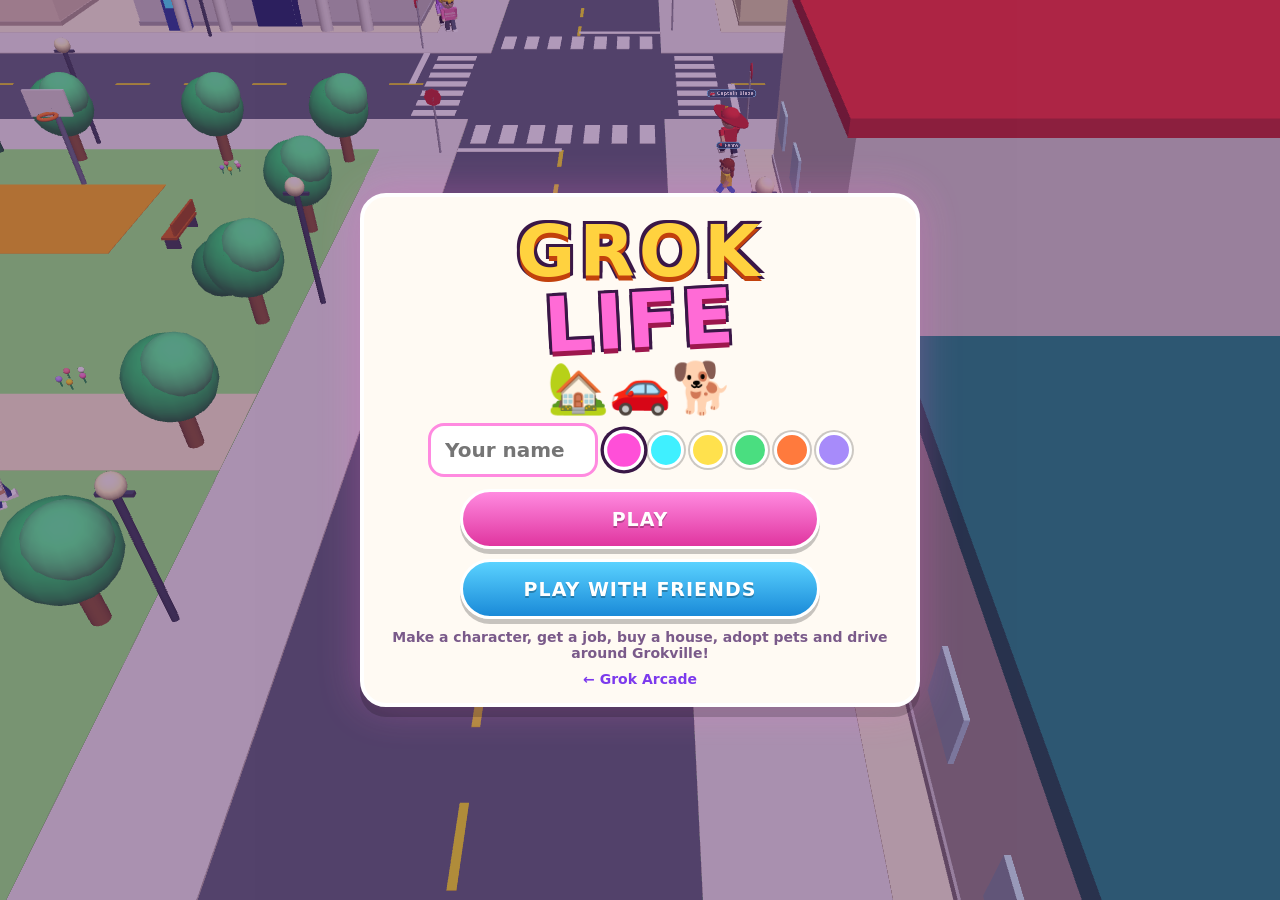
==== commit 101e5a0c: "Weather + disasters: rain/storm/wind/fog/snow, floods, hurricanes, hail, power outages, money bandit" ====
--- a/index.html
+++ b/index.html
@@ -7,7 +7,7 @@
   <meta name="mobile-web-app-capable" content="yes" />
   <meta name="theme-color" content="#38bdf8" />
   <title>GROK LIFE</title>
-  <link rel="stylesheet" href="style.css?v=5" />
+  <link rel="stylesheet" href="style.css?v=6" />
   <link rel="icon" href="data:image/svg+xml,%3Csvg xmlns='http://www.w3.org/2000/svg' viewBox='0 0 64 64'%3E%3Crect width='64' height='64' rx='14' fill='%2338bdf8'/%3E%3Cpath d='M12 34 32 16 52 34V52H12Z' fill='%23fff'/%3E%3Crect x='27' y='38' width='10' height='14' fill='%23ff6bd6'/%3E%3C/svg%3E" />
 </head>
 <body>
@@ -86,20 +86,21 @@
   <script src="three.min.js"></script>
   <script src="peerjs.min.js"></script>
   <script src="grok-net.js"></script>
-  <script src="js/data.js?v=5"></script>
-  <script src="js/models.js?v=5"></script>
-  <script src="js/world.js?v=5"></script>
-  <script src="js/audio.js?v=5"></script>
-  <script src="js/game.js?v=5"></script>
-  <script src="js/ui.js?v=5"></script>
-  <script src="js/cars.js?v=5"></script>
-  <script src="js/npc.js?v=5"></script>
-  <script src="js/pets.js?v=5"></script>
-  <script src="js/work.js?v=5"></script>
-  <script src="js/health.js?v=5"></script>
-  <script src="js/crime.js?v=5"></script>
-  <script src="js/strays.js?v=5"></script>
-  <script src="js/autoshop.js?v=5"></script>
+  <script src="js/data.js?v=6"></script>
+  <script src="js/models.js?v=6"></script>
+  <script src="js/world.js?v=6"></script>
+  <script src="js/audio.js?v=6"></script>
+  <script src="js/game.js?v=6"></script>
+  <script src="js/ui.js?v=6"></script>
+  <script src="js/cars.js?v=6"></script>
+  <script src="js/npc.js?v=6"></script>
+  <script src="js/pets.js?v=6"></script>
+  <script src="js/work.js?v=6"></script>
+  <script src="js/health.js?v=6"></script>
+  <script src="js/crime.js?v=6"></script>
+  <script src="js/strays.js?v=6"></script>
+  <script src="js/autoshop.js?v=6"></script>
+  <script src="js/weather.js?v=6"></script>
   <script>GL.G.boot();</script>
 </body>
 </html>
--- a/style.css
+++ b/style.css
@@ -408,3 +408,17 @@
 .acJob { margin: 8px 0; padding: 6px 10px; border-radius: 14px; background: rgba(132,204,22,.15); }
 body.hasNotif #toasts { top: calc(118px + var(--st)); }
 body.hasNotif.inOvl #toasts { top: auto; }
+
+/* weather + disasters */
+#wxFlash{position:fixed;inset:0;background:#fff;opacity:0;pointer-events:none;z-index:4}
+#wxFlash.on{animation:wxFlash .5s ease-out}
+@keyframes wxFlash{0%{opacity:.75}20%{opacity:.15}35%{opacity:.6}100%{opacity:0}}
+.wxNow{display:flex;gap:12px;align-items:center;background:#eff6ff;border-radius:14px;padding:10px 12px;margin:6px 0}
+.wxNow b{display:block;font-size:18px}.wxNow small{display:block;color:#475569;font-size:12px;line-height:1.3}
+.wxBig{font-size:44px;line-height:1}
+.wxAlert{background:#fee2e2;border:2px solid #ef4444;border-radius:14px;padding:8px 10px;margin:6px 0;font-size:14px}
+.wxAlert small{display:block;color:#7f1d1d;font-size:12px;line-height:1.3;margin-top:3px}
+.wxFc{font-size:24px}
+.freqRow .btn{flex:1;min-width:0;padding-left:4px;padding-right:4px}
+.spill.wxPill{text-align:left;line-height:1.2}
+.row.wrap{flex-wrap:wrap}
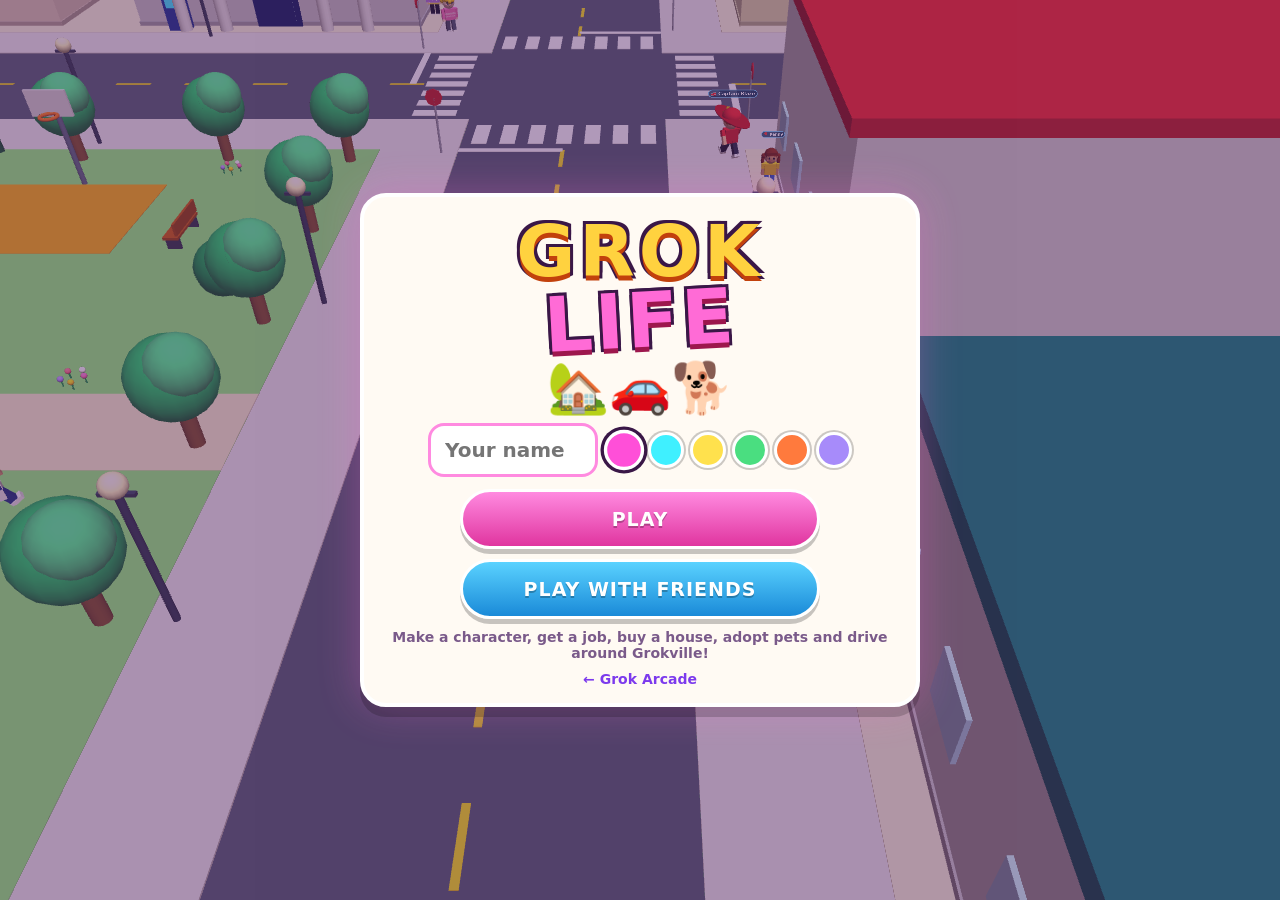
==== commit 37e78f78: "Scenarios app (get run over, trip, food poisoning, sports injury, allergy, sunburn, cold; sick/injur" ====
--- a/index.html
+++ b/index.html
@@ -7,7 +7,7 @@
   <meta name="mobile-web-app-capable" content="yes" />
   <meta name="theme-color" content="#38bdf8" />
   <title>GROK LIFE</title>
-  <link rel="stylesheet" href="style.css?v=6" />
+  <link rel="stylesheet" href="style.css?v=7" />
   <link rel="icon" href="data:image/svg+xml,%3Csvg xmlns='http://www.w3.org/2000/svg' viewBox='0 0 64 64'%3E%3Crect width='64' height='64' rx='14' fill='%2338bdf8'/%3E%3Cpath d='M12 34 32 16 52 34V52H12Z' fill='%23fff'/%3E%3Crect x='27' y='38' width='10' height='14' fill='%23ff6bd6'/%3E%3C/svg%3E" />
 </head>
 <body>
@@ -86,21 +86,22 @@
   <script src="three.min.js"></script>
   <script src="peerjs.min.js"></script>
   <script src="grok-net.js"></script>
-  <script src="js/data.js?v=6"></script>
-  <script src="js/models.js?v=6"></script>
-  <script src="js/world.js?v=6"></script>
-  <script src="js/audio.js?v=6"></script>
-  <script src="js/game.js?v=6"></script>
-  <script src="js/ui.js?v=6"></script>
-  <script src="js/cars.js?v=6"></script>
-  <script src="js/npc.js?v=6"></script>
-  <script src="js/pets.js?v=6"></script>
-  <script src="js/work.js?v=6"></script>
-  <script src="js/health.js?v=6"></script>
-  <script src="js/crime.js?v=6"></script>
-  <script src="js/strays.js?v=6"></script>
-  <script src="js/autoshop.js?v=6"></script>
-  <script src="js/weather.js?v=6"></script>
+  <script src="js/data.js?v=7"></script>
+  <script src="js/models.js?v=7"></script>
+  <script src="js/world.js?v=7"></script>
+  <script src="js/audio.js?v=7"></script>
+  <script src="js/game.js?v=7"></script>
+  <script src="js/ui.js?v=7"></script>
+  <script src="js/cars.js?v=7"></script>
+  <script src="js/npc.js?v=7"></script>
+  <script src="js/pets.js?v=7"></script>
+  <script src="js/work.js?v=7"></script>
+  <script src="js/health.js?v=7"></script>
+  <script src="js/crime.js?v=7"></script>
+  <script src="js/strays.js?v=7"></script>
+  <script src="js/autoshop.js?v=7"></script>
+  <script src="js/weather.js?v=7"></script>
+  <script src="js/scenarios.js?v=7"></script>
   <script>GL.G.boot();</script>
 </body>
 </html>
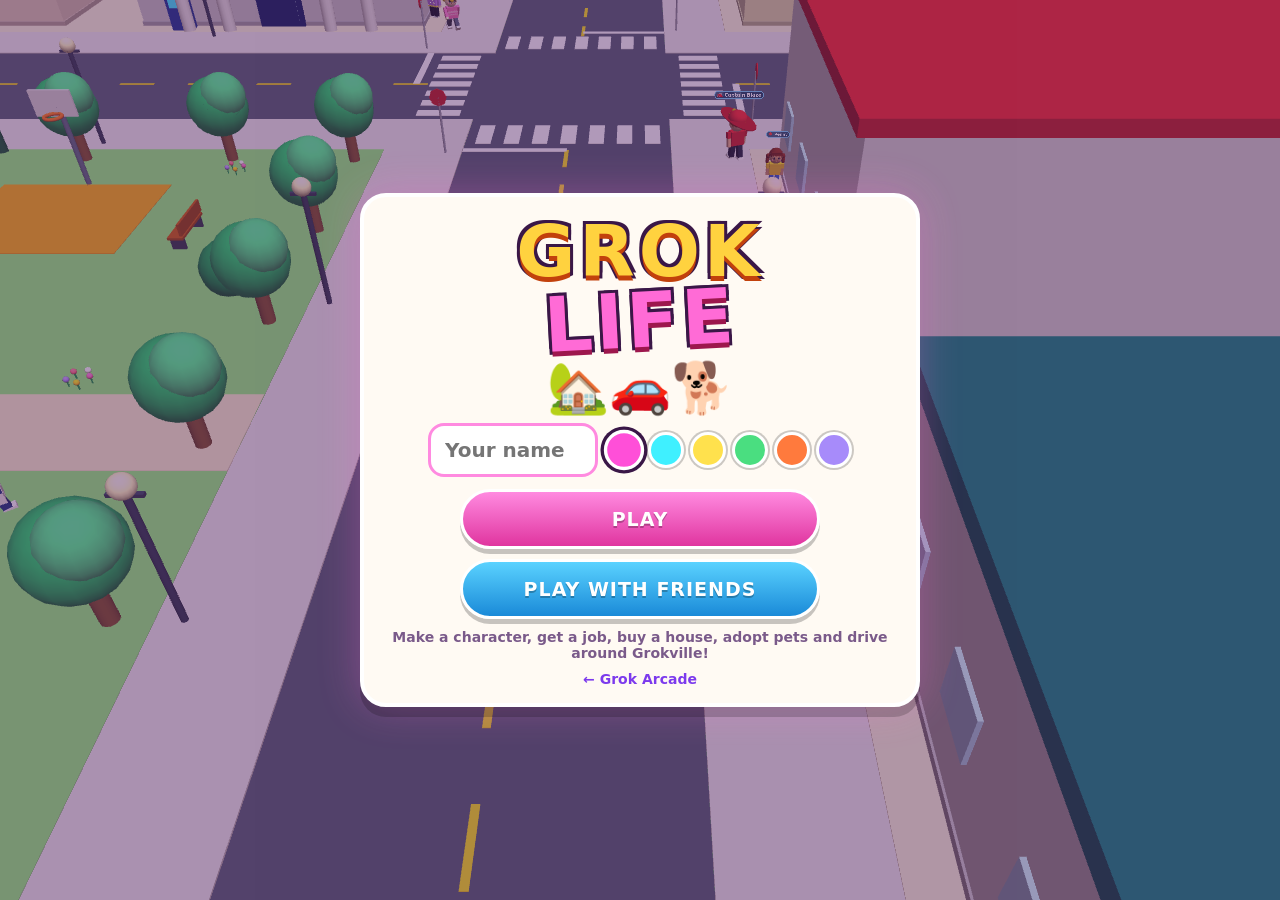
==== commit ffca0f40: "Decorating like Grok Pets: tap the floor to place with a ghost preview, rotate buttons, drag the gho" ====
--- a/index.html
+++ b/index.html
@@ -7,7 +7,7 @@
   <meta name="mobile-web-app-capable" content="yes" />
   <meta name="theme-color" content="#38bdf8" />
   <title>GROK LIFE</title>
-  <link rel="stylesheet" href="style.css?v=7" />
+  <link rel="stylesheet" href="style.css?v=8" />
   <link rel="icon" href="data:image/svg+xml,%3Csvg xmlns='http://www.w3.org/2000/svg' viewBox='0 0 64 64'%3E%3Crect width='64' height='64' rx='14' fill='%2338bdf8'/%3E%3Cpath d='M12 34 32 16 52 34V52H12Z' fill='%23fff'/%3E%3Crect x='27' y='38' width='10' height='14' fill='%23ff6bd6'/%3E%3C/svg%3E" />
 </head>
 <body>
@@ -27,6 +27,7 @@
     <div id="mates"></div>
     <div id="prompt" class="hidden"></div>
     <div id="joyzone"><div id="joybase"><div id="joyknob"></div></div><div id="joyhint">DRAG TO WALK<br><small>tap a spot · drag the world to look around</small></div></div>
+    <button id="bDecor" class="hidden" type="button" aria-label="Decorate">&#128715;&#65039;<small>DECOR</small></button>
     <button id="bEmote" class="hidden" type="button" aria-label="Emotes">&#128075;</button>
     <button id="bAct" type="button"><span id="actT">&bull;</span></button>
     <div id="camBtns"><button id="bCamIn" type="button" aria-label="Zoom in">&#65291;</button><button id="bCamOut" type="button" aria-label="Zoom out">&#65293;</button><button id="bCamC" type="button" aria-label="Recenter camera">&#127919;</button></div>
@@ -86,22 +87,23 @@
   <script src="three.min.js"></script>
   <script src="peerjs.min.js"></script>
   <script src="grok-net.js"></script>
-  <script src="js/data.js?v=7"></script>
-  <script src="js/models.js?v=7"></script>
-  <script src="js/world.js?v=7"></script>
-  <script src="js/audio.js?v=7"></script>
-  <script src="js/game.js?v=7"></script>
-  <script src="js/ui.js?v=7"></script>
-  <script src="js/cars.js?v=7"></script>
-  <script src="js/npc.js?v=7"></script>
-  <script src="js/pets.js?v=7"></script>
-  <script src="js/work.js?v=7"></script>
-  <script src="js/health.js?v=7"></script>
-  <script src="js/crime.js?v=7"></script>
-  <script src="js/strays.js?v=7"></script>
-  <script src="js/autoshop.js?v=7"></script>
-  <script src="js/weather.js?v=7"></script>
-  <script src="js/scenarios.js?v=7"></script>
+  <script src="js/data.js?v=8"></script>
+  <script src="js/models.js?v=8"></script>
+  <script src="js/world.js?v=8"></script>
+  <script src="js/audio.js?v=8"></script>
+  <script src="js/game.js?v=8"></script>
+  <script src="js/ui.js?v=8"></script>
+  <script src="js/cars.js?v=8"></script>
+  <script src="js/npc.js?v=8"></script>
+  <script src="js/pets.js?v=8"></script>
+  <script src="js/work.js?v=8"></script>
+  <script src="js/health.js?v=8"></script>
+  <script src="js/crime.js?v=8"></script>
+  <script src="js/strays.js?v=8"></script>
+  <script src="js/autoshop.js?v=8"></script>
+  <script src="js/weather.js?v=8"></script>
+  <script src="js/scenarios.js?v=8"></script>
+  <script src="js/decor.js?v=8"></script>
   <script>GL.G.boot();</script>
 </body>
 </html>
--- a/style.css
+++ b/style.css
@@ -422,3 +422,17 @@
 .freqRow .btn{flex:1;min-width:0;padding-left:4px;padding-right:4px}
 .spill.wxPill{text-align:left;line-height:1.2}
 .row.wrap{flex-wrap:wrap}
+
+/* decorating (v8): tap to place with a ghost, rotate, move, store/sell; bar sits at the bottom, joystick hidden */
+#bDecor { position: absolute; right: calc(132px + var(--sr)); bottom: calc(112px + var(--sb)); width: 66px; height: 66px; border-radius: 50%; border: 4px solid #fff; background: radial-gradient(circle at 40% 35%, #c4b5fd, #7c3aed); color: #fff; font-size: 24px; line-height: 1; display: flex; flex-direction: column; align-items: center; justify-content: center; box-shadow: 0 5px 0 rgba(0,0,0,.25); }
+#bDecor small { font-size: 10px; font-weight: 900; margin-top: 2px; }
+body.decorating #joyzone, body.decorating #bAct, body.decorating #bEmote, body.decorating #prompt, body.decorating #guide, body.decorating #tut { display: none !important; }
+body.decorating #camBtns { bottom: auto; top: calc(162px + var(--st)); }
+#decorBar, body.decorating #decorBar { bottom: calc(8px + var(--sb)); max-height: 46vh; overflow-y: auto; touch-action: pan-y; }
+#decorBar .dtitle { font-size: 16px; line-height: 1.25; margin-bottom: 8px; color: #fff; }
+#decorBar .dbtns .btn { min-height: 52px; font-size: 15px; padding: 0 10px; }
+#decorBar .dbtns .btn.rot { flex: 0 0 58px; min-width: 58px; font-size: 26px; }
+#decorBar .dinv { max-height: 22vh; overflow-y: auto; }
+#decorBar .chip { min-height: 44px; font-size: 15px; }
+#decorBar .dhint { font-size: 11px; color: #e9d5ff; margin-top: 6px; opacity: .85; }
+@media (orientation: landscape) and (max-height: 520px) { #decorBar, body.decorating #decorBar { bottom: calc(6px + var(--sb)); max-height: 52vh; } #bDecor { bottom: calc(112px + var(--sb)); right: calc(122px + var(--sr)); } }
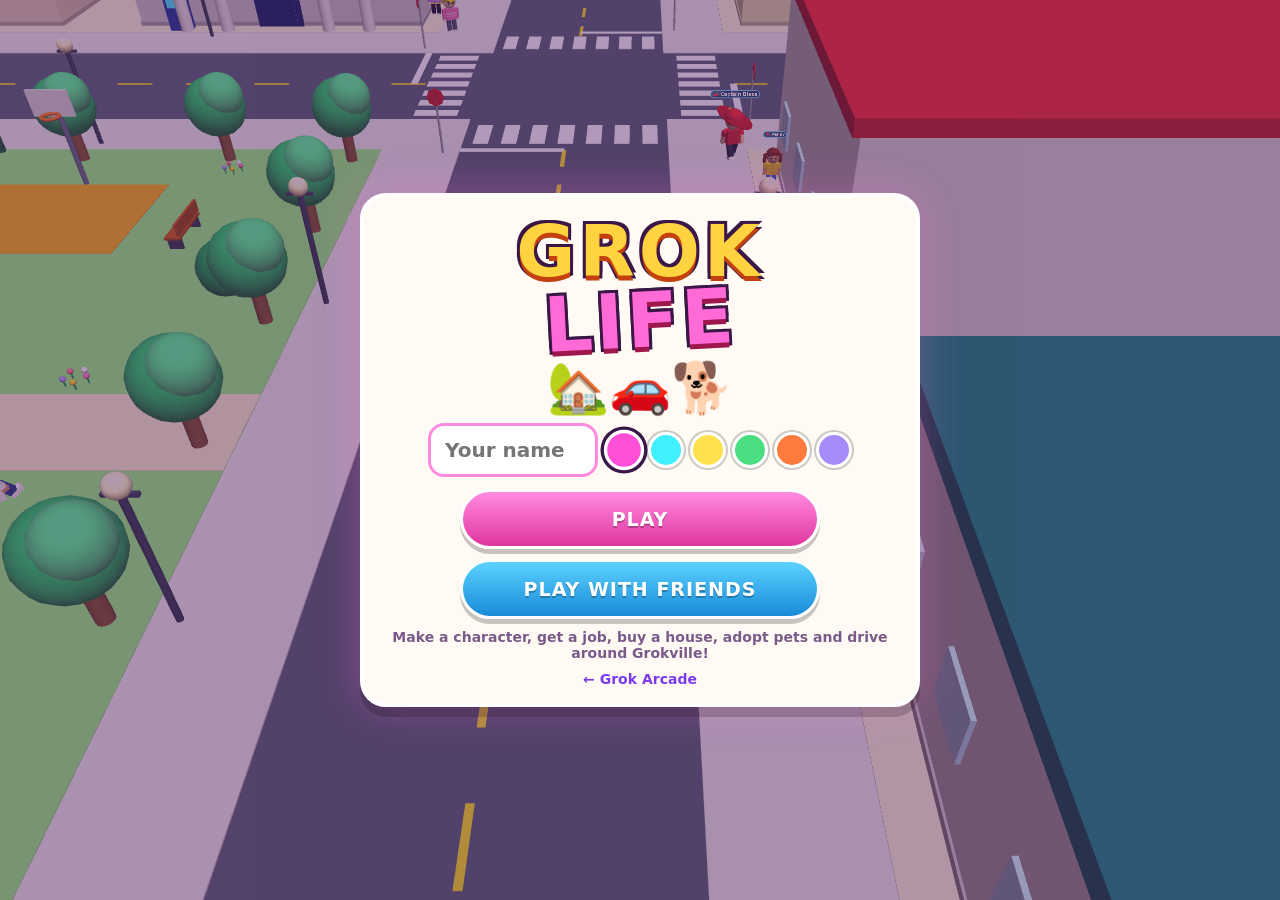
==== commit 64f7e87f: "WIP Good Life Pack (#27): Ratita Industries Gadget Shop, 8 usable gadgets/snacks, 5 outfits, DLC gat" ====
--- a/index.html
+++ b/index.html
@@ -7,7 +7,7 @@
   <meta name="mobile-web-app-capable" content="yes" />
   <meta name="theme-color" content="#38bdf8" />
   <title>GROK LIFE</title>
-  <link rel="stylesheet" href="style.css?v=8" />
+  <link rel="stylesheet" href="style.css?v=9" />
   <link rel="icon" href="data:image/svg+xml,%3Csvg xmlns='http://www.w3.org/2000/svg' viewBox='0 0 64 64'%3E%3Crect width='64' height='64' rx='14' fill='%2338bdf8'/%3E%3Cpath d='M12 34 32 16 52 34V52H12Z' fill='%23fff'/%3E%3Crect x='27' y='38' width='10' height='14' fill='%23ff6bd6'/%3E%3C/svg%3E" />
 </head>
 <body>
@@ -87,23 +87,24 @@
   <script src="three.min.js"></script>
   <script src="peerjs.min.js"></script>
   <script src="grok-net.js"></script>
-  <script src="js/data.js?v=8"></script>
-  <script src="js/models.js?v=8"></script>
-  <script src="js/world.js?v=8"></script>
-  <script src="js/audio.js?v=8"></script>
-  <script src="js/game.js?v=8"></script>
-  <script src="js/ui.js?v=8"></script>
-  <script src="js/cars.js?v=8"></script>
-  <script src="js/npc.js?v=8"></script>
-  <script src="js/pets.js?v=8"></script>
-  <script src="js/work.js?v=8"></script>
-  <script src="js/health.js?v=8"></script>
-  <script src="js/crime.js?v=8"></script>
-  <script src="js/strays.js?v=8"></script>
-  <script src="js/autoshop.js?v=8"></script>
-  <script src="js/weather.js?v=8"></script>
-  <script src="js/scenarios.js?v=8"></script>
-  <script src="js/decor.js?v=8"></script>
+  <script src="js/data.js?v=9"></script>
+  <script src="js/models.js?v=9"></script>
+  <script src="js/world.js?v=9"></script>
+  <script src="js/audio.js?v=9"></script>
+  <script src="js/game.js?v=9"></script>
+  <script src="js/ui.js?v=9"></script>
+  <script src="js/cars.js?v=9"></script>
+  <script src="js/npc.js?v=9"></script>
+  <script src="js/pets.js?v=9"></script>
+  <script src="js/work.js?v=9"></script>
+  <script src="js/health.js?v=9"></script>
+  <script src="js/crime.js?v=9"></script>
+  <script src="js/strays.js?v=9"></script>
+  <script src="js/autoshop.js?v=9"></script>
+  <script src="js/weather.js?v=9"></script>
+  <script src="js/scenarios.js?v=9"></script>
+  <script src="js/decor.js?v=9"></script>
+  <script src="js/goodlife.js?v=9"></script>
   <script>GL.G.boot();</script>
 </body>
 </html>
--- a/style.css
+++ b/style.css
@@ -436,3 +436,14 @@
 #decorBar .chip { min-height: 44px; font-size: 15px; }
 #decorBar .dhint { font-size: 11px; color: #e9d5ff; margin-top: 6px; opacity: .85; }
 @media (orientation: landscape) and (max-height: 520px) { #decorBar, body.decorating #decorBar { bottom: calc(6px + var(--sb)); max-height: 52vh; } #bDecor { bottom: calc(112px + var(--sb)); right: calc(122px + var(--sr)); } }
+
+/* Good Life Pack (Ratita Industries) */
+.chip.dlc { border-color: #a78bfa; }
+.glpGrid .item img { width: 72px; height: 72px; object-fit: contain; }
+.glpGrid .item img.tall { width: 60px; height: 84px; object-fit: contain; }
+.item.glpFocus { border-color: #7c3aed; box-shadow: 0 0 0 3px rgba(124,58,237,.25); }
+.glpBig { display: flex; justify-content: center; margin: 4px 0; }
+.glpBig img { width: 150px; height: 150px; object-fit: contain; }
+.glpBig img.tall { width: 120px; height: 168px; }
+.glpHero { display: flex; justify-content: center; gap: 6px; }
+.glpHero img { width: 84px; height: 84px; object-fit: contain; }
